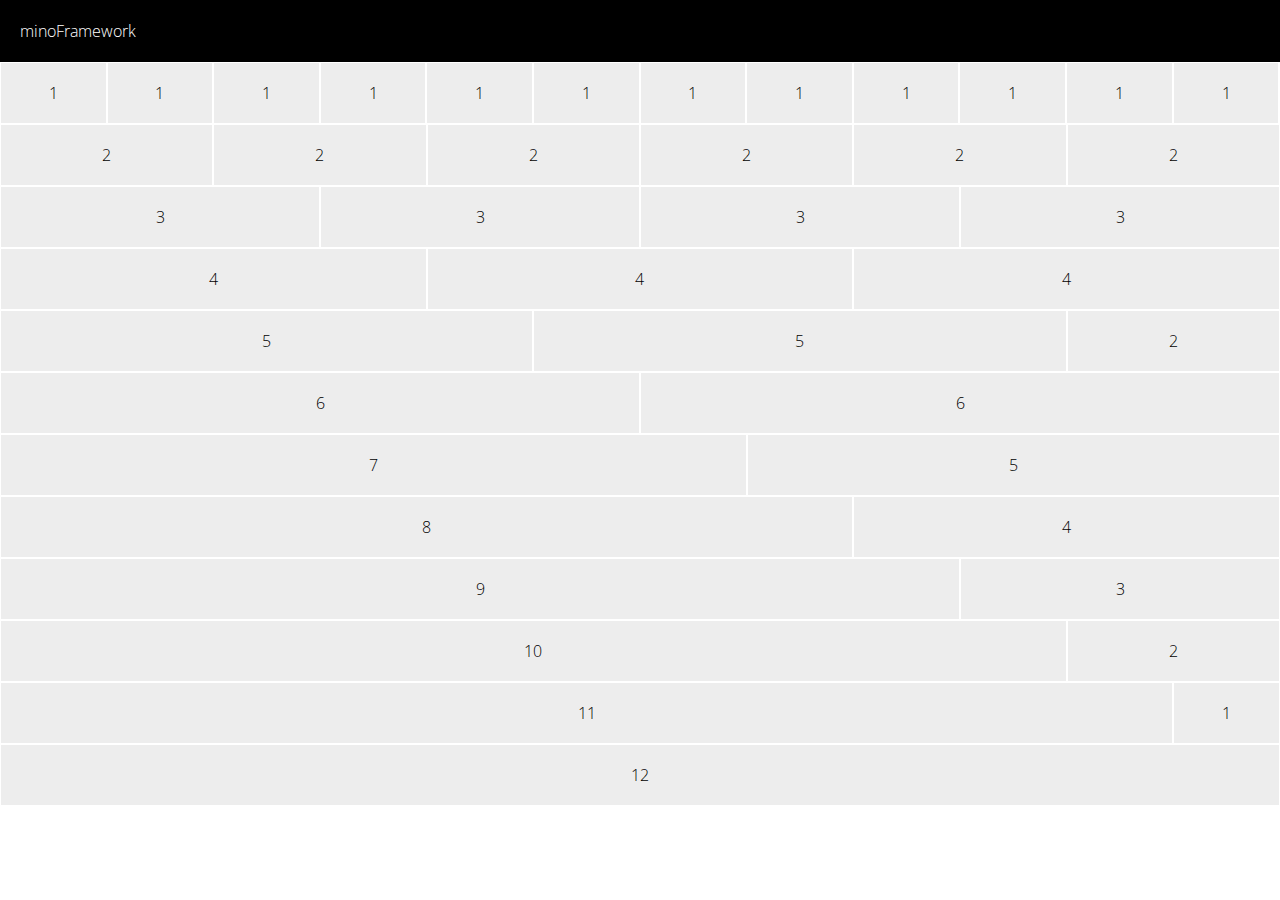
==== grid-test.html @ 9b87c439 "improovement and refactoring on the grid" ====
<!doctype html>
<html lang="en">
<head>
    <meta charset="UTF-8">
    <meta name="viewport" content="width=device-width, initial-scale=1">
        <!--[if lt IE 9]>
        <script src="fallback/html5shiv.js"></script>
        <script src="http://css3-mediaqueries-js.googlecode.com/svn/trunk/css3-mediaqueries.js"></script>
        <![endif]-->
    <link href="http://netdna.bootstrapcdn.com/font-awesome/4.0.3/css/font-awesome.css" rel="stylesheet">
    <link rel="stylesheet" href="css/style.css">
    <title>Document</title>
</head>
<body class="minoFramework-init">
    <header>
        <div class="row">
            <div class="column">
                <h1>minoFramework</h1>
            </div>
        </div>
    </header>
    
    <div>
        <section class="row">
            <div class="debug column small-1   medium-1  large-1 align-center">1</div>
            <div class="debug column small-1   medium-1 large-1 align-center">1</div>
            <div class="debug column small-1   medium-1 large-1 align-center">1</div>
            <div class="debug column small-1   medium-1 large-1 align-center">1</div>
            <div class="debug column small-1   medium-1 large-1 align-center">1</div>
            <div class="debug column small-1   medium-1 large-1 align-center">1</div>
            <div class="debug column small-1   medium-1 large-1 align-center">1</div>
            <div class="debug column small-1   medium-1 large-1 align-center">1</div>
            <div class="debug column small-1   medium-1 large-1 align-center">1</div>
            <div class="debug column small-1   medium-1 large-1 align-center">1</div>
            <div class="debug column small-1   medium-1 large-1 align-center">1</div>
            <div class="debug column small-1   medium-1 large-1 align-center">1</div>
            <div class="debug column small-2   medium-2 large-2 align-center">2</div>
            <div class="debug column small-2   medium-2 large-2 align-center">2</div>
            <div class="debug column small-2   medium-2 large-2 align-center">2</div>
            <div class="debug column small-2   medium-2 large-2 align-center">2</div>
            <div class="debug column small-2   medium-2 large-2 align-center">2</div>
            <div class="debug column small-2   medium-2 large-2 align-center">2</div>
            <div class="debug column small-3   medium-3 large-3 align-center">3</div>
            <div class="debug column small-3   medium-3 large-3 align-center">3</div>
            <div class="debug column small-3   medium-3 large-3 align-center">3</div>
            <div class="debug column small-3   medium-3 large-3 align-center">3</div>
            <div class="debug column small-4   medium-4 large-4 align-center">4</div>
            <div class="debug column small-4   medium-4 large-4 align-center">4</div>
            <div class="debug column small-4   medium-4 large-4 align-center">4</div>
            <div class="debug column small-5   medium-5 large-5 align-center">5</div>
            <div class="debug column small-5   medium-5 large-5 align-center">5</div>
            <div class="debug column small-2   medium-2 large-2 align-center">2</div>
            <div class="debug column small-6   medium-6 large-6 align-center">6</div>
            <div class="debug column small-6   medium-6 large-6 align-center">6</div>
            <div class="debug column small-7   medium-7 large-7 align-center">7</div>
            <div class="debug column small-5   medium-5 large-5 align-center">5</div>
            <div class="debug column small-8   medium-8 large-8 align-center">8</div>
            <div class="debug column small-4   medium-4 large-4 align-center">4</div>
            <div class="debug column small-9   medium-9 large-9 align-center">9</div>
            <div class="debug column small-3   medium-3 large-3 align-center">3</div>
            <div class="debug column small-10  medium-10 large-10 align-center">10</div>
            <div class="debug column small-2   medium-2 large-2 align-center">2</div>
            <div class="debug column small-11  medium-11 large-11 align-center">11</div>
            <div class="debug column small-1   medium-1 large-1 align-center">1</div> 
            <div class="debug column small-12  medium-12 large-12 align-center">12</div>
        </section>

    <script type="text/javascript" src="http://code.jquery.com/jquery-1.10.2.min.js"></script>
    <script type="text/javascript" src="js/minoFramework0.0.1.js"></script>
</body>
</html>
---- css/style.css ----
@import url(http://reset5.googlecode.com/hg/reset.min.css);@import url(http://fonts.googleapis.com/css?family=Open+Sans:400,300,700);*{font-family:"Open Sans","helvetica",sans-serif;font-weight:300;font-size:16px;word-wrap:break-word}*,*:after,*:before{margin:0;padding:0;-webkit-box-sizing:border-box;-moz-box-sizing:border-box;box-sizing:border-box;*behavior:url(../fallback/boxsizing.htc)}.debug{background:#ededed;box-shadow:inset 0 0 0 1px #fff}.grid-base-style{float:left;padding:20px;position:relative}[class*='large-'],[class*='medium-'],[class*='small-']{float:left;padding:20px;position:relative}.row{max-width:80em;margin:0 auto}.row:after{content:"";display:table;clear:both}.column{width:100%;padding:20px}.width-1{width:8.33%}.width-2{width:16.66667%}.width-3{width:25%}.width-4{width:33.33333%}.width-5{width:41.66667%}.width-6{width:50%}.width-7{width:58.33333%}.width-8{width:66.66667%}.width-9{width:75%}.width-10{width:83.33333%}.width-11{width:91.66667%}.width-12{width:100%}@media all and (min-width:48em){.large-1{width:8.33%}.large-2{width:16.66667%}.large-3{width:25%}.large-4{width:33.33333%}.large-5{width:41.66667%}.large-6{width:50%}.large-7{width:58.33333%}.large-8{width:66.66667%}.large-9{width:75%}.large-10{width:83.33333%}.large-11{width:91.66667%}.large-12{width:100%}}@media all and (max-width:48em) and (min-width:40em){.medium-1{width:8.33%}.medium-2{width:16.66667%}.medium-3{width:25%}.medium-4{width:33.33333%}.medium-5{width:41.66667%}.medium-6{width:50%}.medium-7{width:58.33333%}.medium-8{width:66.66667%}.medium-9{width:75%}.medium-10{width:83.33333%}.medium-11{width:91.66667%}.medium-12{width:100%}}@media all and (max-width:40em){.small-1{width:8.33%}.small-2{width:16.66667%}.small-3{width:25%}.small-4{width:33.33333%}.small-5{width:41.66667%}.small-6{width:50%}.small-7{width:58.33333%}.small-8{width:66.66667%}.small-9{width:75%}.small-10{width:83.33333%}.small-11{width:91.66667%}.small-12{width:100%}}.column *,.large-1 *,.large-2 *,.large-3 *,.large-4 *,.large-5 *,.large-6 *,.large-7 *,.large-8 *,.large-9 *,.large-10 *,.large-11 *,.large-12 *,.medium-1 *,.medium-2 *,.medium-3 *,.medium-4 *,.medium-5 *,.medium-6 *,.medium-7 *,.medium-8 *,.medium-9 *,.medium-10 *,.medium-11 *,.medium-12 *,.small-1 *,.small-2 *,.small-3 *,.small-4 *,.small-5 *,.small-6 *,.small-7 *,.small-8 *,.small-9 *,.small-10 *,.small-11 *,.small-12 *{padding:0}.float-left{float:left}.float-right{float:right}.clear{clear:both}.align-center{text-align:center}.align-left{text-align:left}.align-right{text-align:right}.small-align-center{text-align:center}.medium-align-center{text-align:center}.large-align-center{text-align:center}.small-align-left{text-align:left}.medium-align-left{text-align:left}.large-align-left{text-align:left}.small-align-right{text-align:right}.medium-align-right{text-align:right}.large-align-right{text-align:right}.additional-padding{padding:20px}header{background:#000;color:#fff;overflow:hidden}
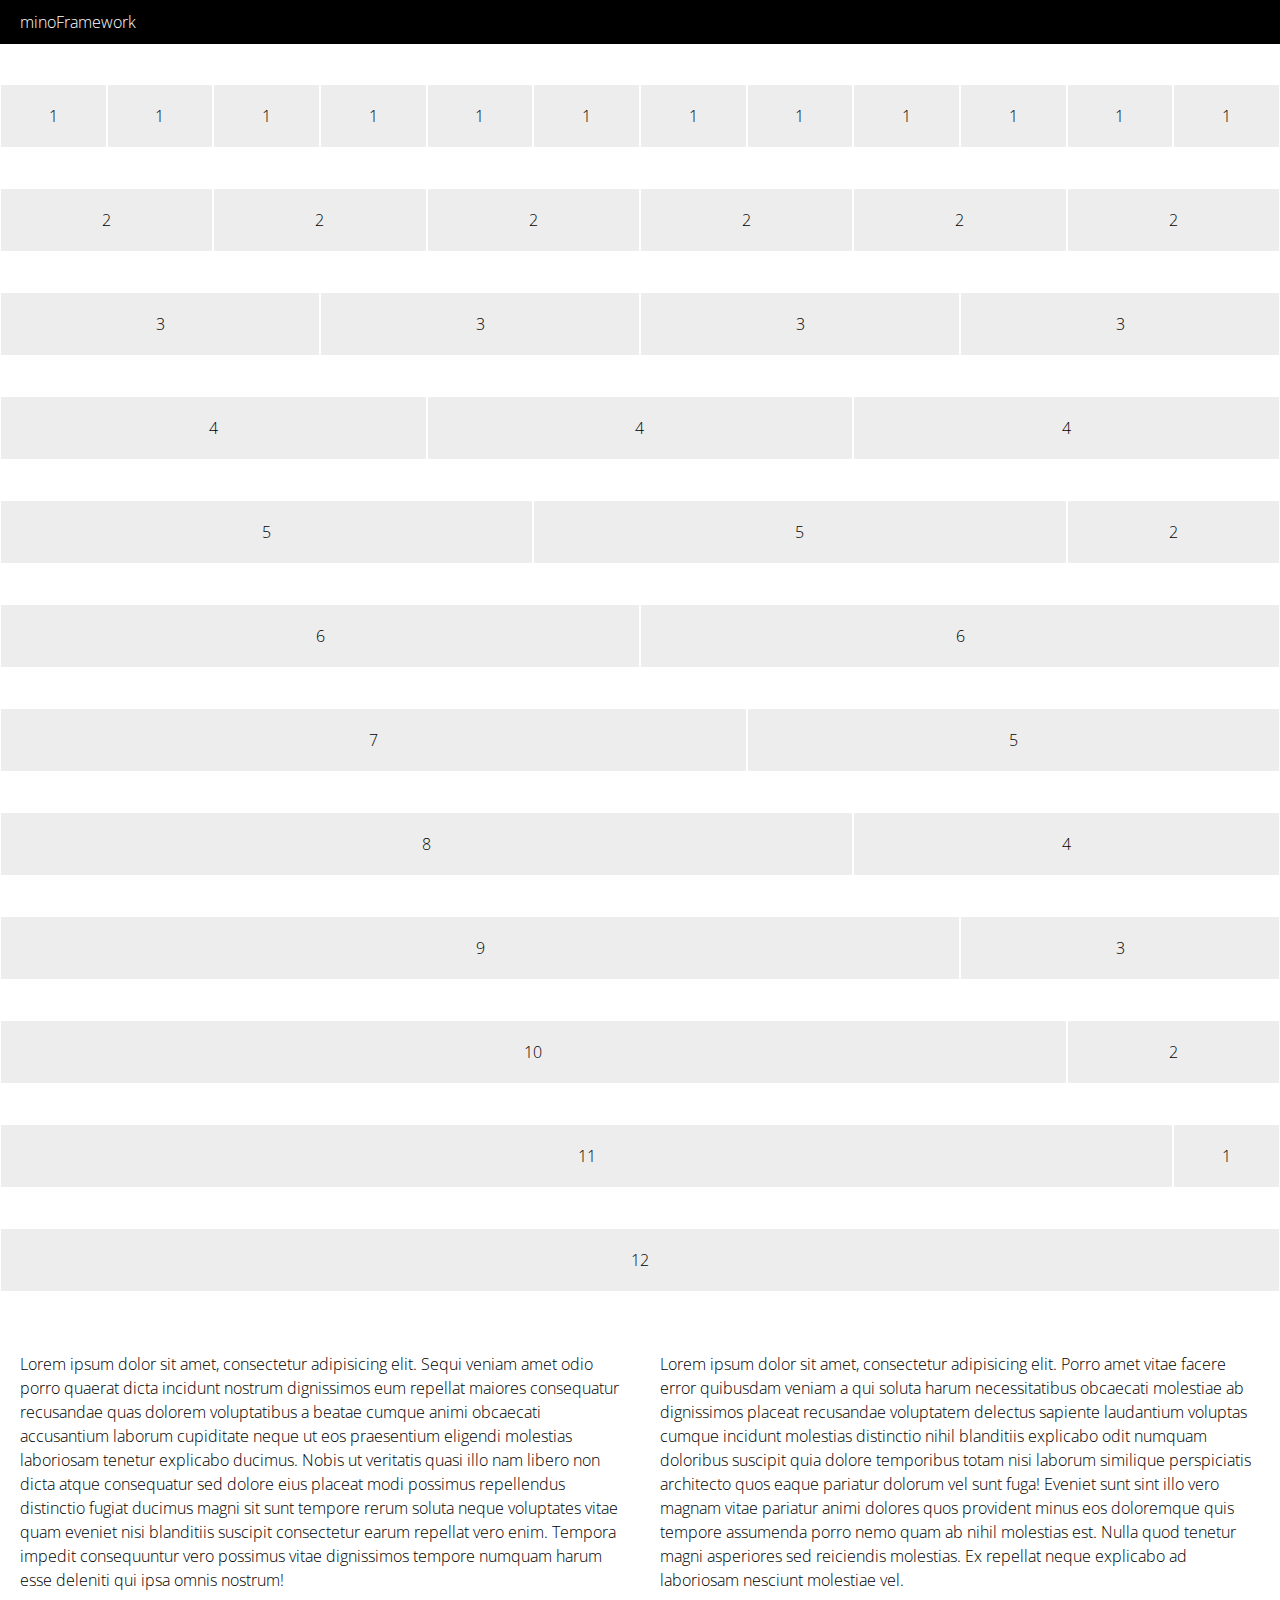
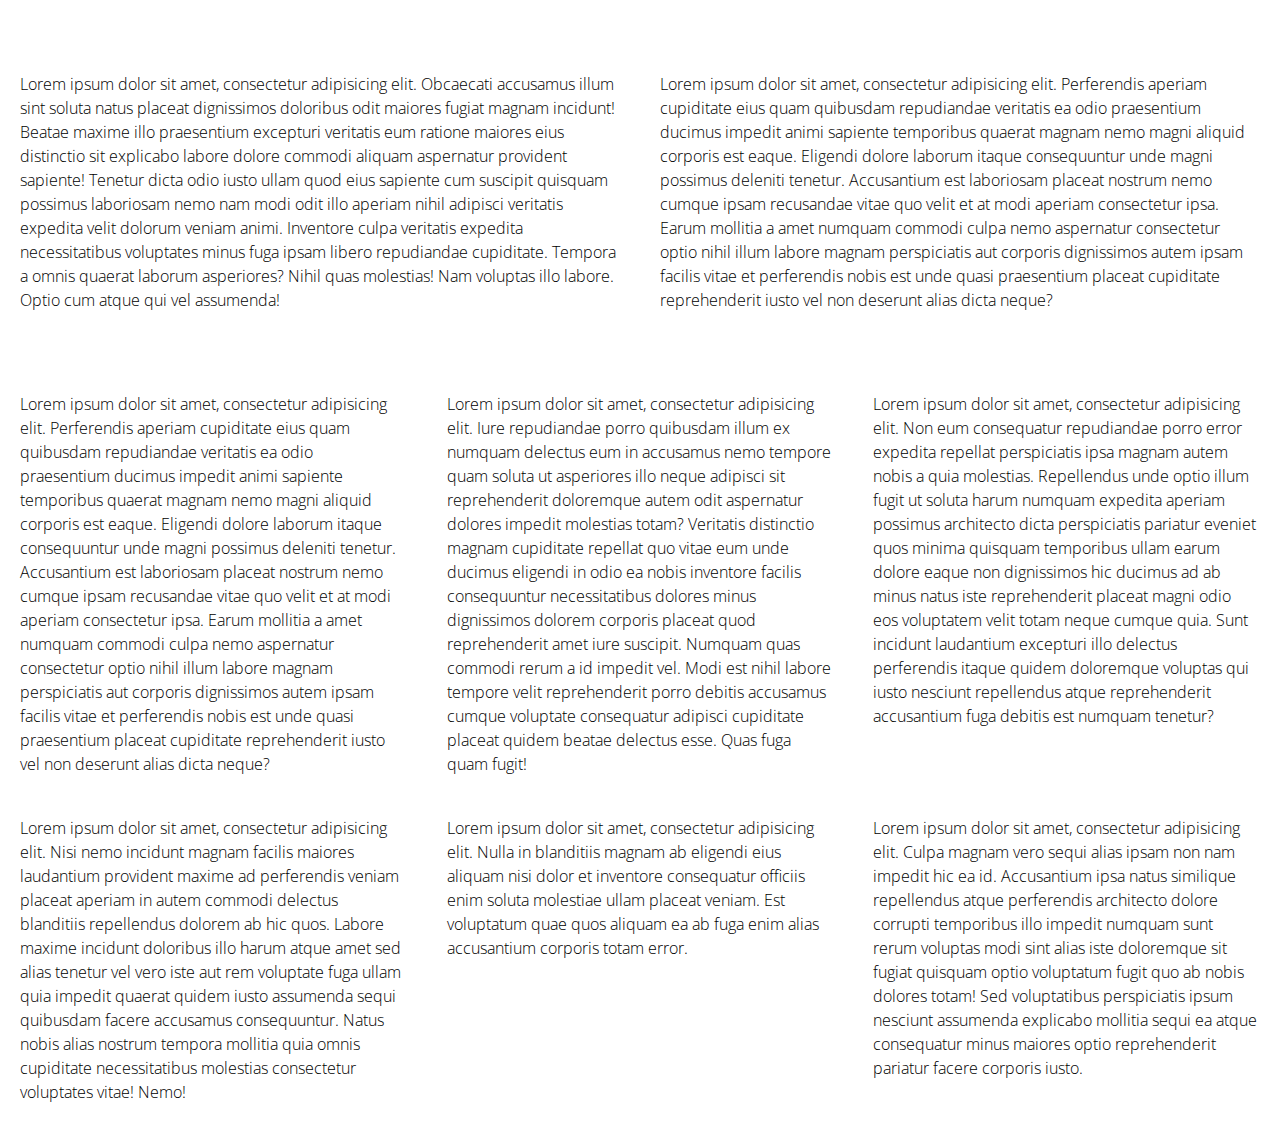
==== commit e27f581f: "i hope, fixed version of grid" ====
--- a/grid-test.html
+++ b/grid-test.html
@@ -13,8 +13,8 @@
 </head>
 <body class="minoFramework-init">
     <header>
-        <div class="row">
-            <div class="column">
+        <div class="header">
+            <div class="header-content">
                 <h1>minoFramework</h1>
             </div>
         </div>
@@ -22,7 +22,6 @@
     
     <div>
         <section class="row">
-            <div class="debug column small-1   medium-1  large-1 align-center">1</div>
             <div class="debug column small-1   medium-1 large-1 align-center">1</div>
             <div class="debug column small-1   medium-1 large-1 align-center">1</div>
             <div class="debug column small-1   medium-1 large-1 align-center">1</div>
@@ -34,37 +33,79 @@
             <div class="debug column small-1   medium-1 large-1 align-center">1</div>
             <div class="debug column small-1   medium-1 large-1 align-center">1</div>
             <div class="debug column small-1   medium-1 large-1 align-center">1</div>
+            <div class="debug column small-1   medium-1 large-1 align-center">1</div>
+        </section>
+        <section class="row">
             <div class="debug column small-2   medium-2 large-2 align-center">2</div>
             <div class="debug column small-2   medium-2 large-2 align-center">2</div>
             <div class="debug column small-2   medium-2 large-2 align-center">2</div>
             <div class="debug column small-2   medium-2 large-2 align-center">2</div>
             <div class="debug column small-2   medium-2 large-2 align-center">2</div>
             <div class="debug column small-2   medium-2 large-2 align-center">2</div>
+        </section>
+        <section class="row">
             <div class="debug column small-3   medium-3 large-3 align-center">3</div>
             <div class="debug column small-3   medium-3 large-3 align-center">3</div>
             <div class="debug column small-3   medium-3 large-3 align-center">3</div>
             <div class="debug column small-3   medium-3 large-3 align-center">3</div>
+        </section>
+        <section class="row">
             <div class="debug column small-4   medium-4 large-4 align-center">4</div>
             <div class="debug column small-4   medium-4 large-4 align-center">4</div>
             <div class="debug column small-4   medium-4 large-4 align-center">4</div>
+        </section>
+        <section class="row">
             <div class="debug column small-5   medium-5 large-5 align-center">5</div>
             <div class="debug column small-5   medium-5 large-5 align-center">5</div>
             <div class="debug column small-2   medium-2 large-2 align-center">2</div>
+        </section>
+        <section class="row">
             <div class="debug column small-6   medium-6 large-6 align-center">6</div>
             <div class="debug column small-6   medium-6 large-6 align-center">6</div>
+        </section>
+        <section class="row">
             <div class="debug column small-7   medium-7 large-7 align-center">7</div>
             <div class="debug column small-5   medium-5 large-5 align-center">5</div>
+        </section>
+        <section class="row">
             <div class="debug column small-8   medium-8 large-8 align-center">8</div>
             <div class="debug column small-4   medium-4 large-4 align-center">4</div>
+        </section>
+        <section class="row">
             <div class="debug column small-9   medium-9 large-9 align-center">9</div>
             <div class="debug column small-3   medium-3 large-3 align-center">3</div>
+        </section>
+        <section class="row">
             <div class="debug column small-10  medium-10 large-10 align-center">10</div>
             <div class="debug column small-2   medium-2 large-2 align-center">2</div>
+        </section>
+        <section class="row">
             <div class="debug column small-11  medium-11 large-11 align-center">11</div>
-            <div class="debug column small-1   medium-1 large-1 align-center">1</div> 
+            <div class="debug column small-1   medium-1 large-1 align-center">1</div>
+        </section>
+        <section class="row">            
             <div class="debug column small-12  medium-12 large-12 align-center">12</div>
         </section>
 
+        <!--test with text content-->
+        
+        <section class="row">
+            <div class="large-6 column">Lorem ipsum dolor sit amet, consectetur adipisicing elit. Sequi veniam amet odio porro quaerat dicta incidunt nostrum dignissimos eum repellat maiores consequatur recusandae quas dolorem voluptatibus a beatae cumque animi obcaecati accusantium laborum cupiditate neque ut eos praesentium eligendi molestias laboriosam tenetur explicabo ducimus. Nobis ut veritatis quasi illo nam libero non dicta atque consequatur sed dolore eius placeat modi possimus repellendus distinctio fugiat ducimus magni sit sunt tempore rerum soluta neque voluptates vitae quam eveniet nisi blanditiis suscipit consectetur earum repellat vero enim. Tempora impedit consequuntur vero possimus vitae dignissimos tempore numquam harum esse deleniti qui ipsa omnis nostrum!</div>
+            <div class="large-6 column">Lorem ipsum dolor sit amet, consectetur adipisicing elit. Porro amet vitae facere error quibusdam veniam a qui soluta harum necessitatibus obcaecati molestiae ab dignissimos placeat recusandae voluptatem delectus sapiente laudantium voluptas cumque incidunt molestias distinctio nihil blanditiis explicabo odit numquam doloribus suscipit quia dolore temporibus totam nisi laborum similique perspiciatis architecto quos eaque pariatur dolorum vel sunt fuga! Eveniet sunt sint illo vero magnam vitae pariatur animi dolores quos provident minus eos doloremque quis tempore assumenda porro nemo quam ab nihil molestias est. Nulla quod tenetur magni asperiores sed reiciendis molestias. Ex repellat neque explicabo ad laboriosam nesciunt molestiae vel.</div>
+        </section>
+        <section class="row">
+            <div class="large-6 column">Lorem ipsum dolor sit amet, consectetur adipisicing elit. Obcaecati accusamus illum sint soluta natus placeat dignissimos doloribus odit maiores fugiat magnam incidunt! Beatae maxime illo praesentium excepturi veritatis eum ratione maiores eius distinctio sit explicabo labore dolore commodi aliquam aspernatur provident sapiente! Tenetur dicta odio iusto ullam quod eius sapiente cum suscipit quisquam possimus laboriosam nemo nam modi odit illo aperiam nihil adipisci veritatis expedita velit dolorum veniam animi. Inventore culpa veritatis expedita necessitatibus voluptates minus fuga ipsam libero repudiandae cupiditate. Tempora a omnis quaerat laborum asperiores? Nihil quas molestias! Nam voluptas illo labore. Optio cum atque qui vel assumenda!</div>
+            <div class="large-6 column">Lorem ipsum dolor sit amet, consectetur adipisicing elit. Perferendis aperiam cupiditate eius quam quibusdam repudiandae veritatis ea odio praesentium ducimus impedit animi sapiente temporibus quaerat magnam nemo magni aliquid corporis est eaque. Eligendi dolore laborum itaque consequuntur unde magni possimus deleniti tenetur. Accusantium est laboriosam placeat nostrum nemo cumque ipsam recusandae vitae quo velit et at modi aperiam consectetur ipsa. Earum mollitia a amet numquam commodi culpa nemo aspernatur consectetur optio nihil illum labore magnam perspiciatis aut corporis dignissimos autem ipsam facilis vitae et perferendis nobis est unde quasi praesentium placeat cupiditate reprehenderit iusto vel non deserunt alias dicta neque?</div>
+        </section>
+        <section class="row">   
+            <div class="large-4 column">Lorem ipsum dolor sit amet, consectetur adipisicing elit. Perferendis aperiam cupiditate eius quam quibusdam repudiandae veritatis ea odio praesentium ducimus impedit animi sapiente temporibus quaerat magnam nemo magni aliquid corporis est eaque. Eligendi dolore laborum itaque consequuntur unde magni possimus deleniti tenetur. Accusantium est laboriosam placeat nostrum nemo cumque ipsam recusandae vitae quo velit et at modi aperiam consectetur ipsa. Earum mollitia a amet numquam commodi culpa nemo aspernatur consectetur optio nihil illum labore magnam perspiciatis aut corporis dignissimos autem ipsam facilis vitae et perferendis nobis est unde quasi praesentium placeat cupiditate reprehenderit iusto vel non deserunt alias dicta neque?</div>
+            <div class="large-4 column">Lorem ipsum dolor sit amet, consectetur adipisicing elit. Iure repudiandae porro quibusdam illum ex numquam delectus eum in accusamus nemo tempore quam soluta ut asperiores illo neque adipisci sit reprehenderit doloremque autem odit aspernatur dolores impedit molestias totam? Veritatis distinctio magnam cupiditate repellat quo vitae eum unde ducimus eligendi in odio ea nobis inventore facilis consequuntur necessitatibus dolores minus dignissimos dolorem corporis placeat quod reprehenderit amet iure suscipit. Numquam quas commodi rerum a id impedit vel. Modi est nihil labore tempore velit reprehenderit porro debitis accusamus cumque voluptate consequatur adipisci cupiditate placeat quidem beatae delectus esse. Quas fuga quam fugit!</div>
+            <div class="large-4 column">Lorem ipsum dolor sit amet, consectetur adipisicing elit. Non eum consequatur repudiandae porro error expedita repellat perspiciatis ipsa magnam autem nobis a quia molestias. Repellendus unde optio illum fugit ut soluta harum numquam expedita aperiam possimus architecto dicta perspiciatis pariatur eveniet quos minima quisquam temporibus ullam earum dolore eaque non dignissimos hic ducimus ad ab minus natus iste reprehenderit placeat magni odio eos voluptatem velit totam neque cumque quia. Sunt incidunt laudantium excepturi illo delectus perferendis itaque quidem doloremque voluptas qui iusto nesciunt repellendus atque reprehenderit accusantium fuga debitis est numquam tenetur?</div>
+            <div class="large-4 column">Lorem ipsum dolor sit amet, consectetur adipisicing elit. Nisi nemo incidunt magnam facilis maiores laudantium provident maxime ad perferendis veniam placeat aperiam in autem commodi delectus blanditiis repellendus dolorem ab hic quos. Labore maxime incidunt doloribus illo harum atque amet sed alias tenetur vel vero iste aut rem voluptate fuga ullam quia impedit quaerat quidem iusto assumenda sequi quibusdam facere accusamus consequuntur. Natus nobis alias nostrum tempora mollitia quia omnis cupiditate necessitatibus molestias consectetur voluptates vitae! Nemo!</div>
+            <div class="large-4 column">Lorem ipsum dolor sit amet, consectetur adipisicing elit. Nulla in blanditiis magnam ab eligendi eius aliquam nisi dolor et inventore consequatur officiis enim soluta molestiae ullam placeat veniam. Est voluptatum quae quos aliquam ea ab fuga enim alias accusantium corporis totam error.</div>
+            <div class="large-4 column">Lorem ipsum dolor sit amet, consectetur adipisicing elit. Culpa magnam vero sequi alias ipsam non nam impedit hic ea id. Accusantium ipsa natus similique repellendus atque perferendis architecto dolore corrupti temporibus illo impedit numquam sunt rerum voluptas modi sint alias iste doloremque sit fugiat quisquam optio voluptatum fugit quo ab nobis dolores totam! Sed voluptatibus perspiciatis ipsum nesciunt assumenda explicabo mollitia sequi ea atque consequatur minus maiores optio reprehenderit pariatur facere corporis iusto.</div>
+        </section>
+        
     <script type="text/javascript" src="http://code.jquery.com/jquery-1.10.2.min.js"></script>
     <script type="text/javascript" src="js/minoFramework0.0.1.js"></script>
 </body>
--- a/css/style.css
+++ b/css/style.css
@@ -1 +1 @@
-@import url(http://reset5.googlecode.com/hg/reset.min.css);@import url(http://fonts.googleapis.com/css?family=Open+Sans:400,300,700);*{font-family:"Open Sans","helvetica",sans-serif;font-weight:300;font-size:16px;word-wrap:break-word}*,*:after,*:before{margin:0;padding:0;-webkit-box-sizing:border-box;-moz-box-sizing:border-box;box-sizing:border-box;*behavior:url(../fallback/boxsizing.htc)}.debug{background:#ededed;box-shadow:inset 0 0 0 1px #fff}.grid-base-style{float:left;padding:20px;position:relative}[class*='large-'],[class*='medium-'],[class*='small-']{float:left;padding:20px;position:relative}.row{max-width:80em;margin:0 auto}.row:after{content:"";display:table;clear:both}.column{width:100%;padding:20px}.width-1{width:8.33%}.width-2{width:16.66667%}.width-3{width:25%}.width-4{width:33.33333%}.width-5{width:41.66667%}.width-6{width:50%}.width-7{width:58.33333%}.width-8{width:66.66667%}.width-9{width:75%}.width-10{width:83.33333%}.width-11{width:91.66667%}.width-12{width:100%}@media all and (min-width:48em){.large-1{width:8.33%}.large-2{width:16.66667%}.large-3{width:25%}.large-4{width:33.33333%}.large-5{width:41.66667%}.large-6{width:50%}.large-7{width:58.33333%}.large-8{width:66.66667%}.large-9{width:75%}.large-10{width:83.33333%}.large-11{width:91.66667%}.large-12{width:100%}}@media all and (max-width:48em) and (min-width:40em){.medium-1{width:8.33%}.medium-2{width:16.66667%}.medium-3{width:25%}.medium-4{width:33.33333%}.medium-5{width:41.66667%}.medium-6{width:50%}.medium-7{width:58.33333%}.medium-8{width:66.66667%}.medium-9{width:75%}.medium-10{width:83.33333%}.medium-11{width:91.66667%}.medium-12{width:100%}}@media all and (max-width:40em){.small-1{width:8.33%}.small-2{width:16.66667%}.small-3{width:25%}.small-4{width:33.33333%}.small-5{width:41.66667%}.small-6{width:50%}.small-7{width:58.33333%}.small-8{width:66.66667%}.small-9{width:75%}.small-10{width:83.33333%}.small-11{width:91.66667%}.small-12{width:100%}}.column *,.large-1 *,.large-2 *,.large-3 *,.large-4 *,.large-5 *,.large-6 *,.large-7 *,.large-8 *,.large-9 *,.large-10 *,.large-11 *,.large-12 *,.medium-1 *,.medium-2 *,.medium-3 *,.medium-4 *,.medium-5 *,.medium-6 *,.medium-7 *,.medium-8 *,.medium-9 *,.medium-10 *,.medium-11 *,.medium-12 *,.small-1 *,.small-2 *,.small-3 *,.small-4 *,.small-5 *,.small-6 *,.small-7 *,.small-8 *,.small-9 *,.small-10 *,.small-11 *,.small-12 *{padding:0}.float-left{float:left}.float-right{float:right}.clear{clear:both}.align-center{text-align:center}.align-left{text-align:left}.align-right{text-align:right}.small-align-center{text-align:center}.medium-align-center{text-align:center}.large-align-center{text-align:center}.small-align-left{text-align:left}.medium-align-left{text-align:left}.large-align-left{text-align:left}.small-align-right{text-align:right}.medium-align-right{text-align:right}.large-align-right{text-align:right}.additional-padding{padding:20px}header{background:#000;color:#fff;overflow:hidden}+@import url(http://reset5.googlecode.com/hg/reset.min.css);@import url(http://fonts.googleapis.com/css?family=Open+Sans:400,300,700);*{font-family:"Open Sans","helvetica",sans-serif;font-weight:300;font-size:16px;line-height:1.5em}*,*:after,*:before{margin:0;padding:0;-webkit-box-sizing:border-box;-moz-box-sizing:border-box;box-sizing:border-box;*behavior:url(../fallback/boxsizing.htc)}.debug{background:#ededed;box-shadow:inset 0 0 0 1px #fff}.row{max-width:80em;margin:0 auto;padding:20px 0;text-align:left;word-spacing:-0.3em}.row:after{content:"";display:table;clear:both}.grid-base-style{width:100%;display:inline-block;padding:20px;position:relative;word-spacing:normal;vertical-align:top;min-width:0}[class*='large-'],[class*='medium-'],[class*='small-']{width:100%;display:inline-block;padding:20px;position:relative;word-spacing:normal;vertical-align:top;min-width:0}.column{width:100%;display:inline-block;padding:20px;position:relative;word-spacing:normal;vertical-align:top;min-width:0}.column:after{content:"";display:table;clear:both}.width-1{width:8.333%}.width-2{width:16.66667%}.width-3{width:25%}.width-4{width:33.33334%}.width-5{width:41.66667%}.width-6{width:50%}.width-7{width:58.33333%}.width-8{width:66.66667%}.width-9{width:75%}.width-10{width:83.33333%}.width-11{width:91.66667%}.width-12{width:100%}@media all and (min-width:48em){.large-1{width:8.333%}.large-2{width:16.66667%}.large-3{width:25%}.large-4{width:33.33334%}.large-5{width:41.66667%}.large-6{width:50%}.large-7{width:58.33333%}.large-8{width:66.66667%}.large-9{width:75%}.large-10{width:83.33333%}.large-11{width:91.66667%}.large-12{width:100%}}@media all and (max-width:48em) and (min-width:43em){.medium-1{width:8.333%}.medium-2{width:16.66667%}.medium-3{width:25%}.medium-4{width:33.33334%}.medium-5{width:41.66667%}.medium-6{width:50%}.medium-7{width:58.33333%}.medium-8{width:66.66667%}.medium-9{width:75%}.medium-10{width:83.33333%}.medium-11{width:91.66667%}.medium-12{width:100%}}@media all and (max-width:43em){.small-1{width:8.333%;padding:20px 4%}.small-2{width:16.66667%}.small-3{width:25%}.small-4{width:33.33334%}.small-5{width:41.66667%}.small-6{width:50%}.small-7{width:58.33333%}.small-8{width:66.66667%}.small-9{width:75%}.small-10{width:83.33333%}.small-11{width:91.66667%}.small-12{width:100%}}.column *,.large-1 *,.large-2 *,.large-3 *,.large-4 *,.large-5 *,.large-6 *,.large-7 *,.large-8 *,.large-9 *,.large-10 *,.large-11 *,.large-12 *,.medium-1 *,.medium-2 *,.medium-3 *,.medium-4 *,.medium-5 *,.medium-6 *,.medium-7 *,.medium-8 *,.medium-9 *,.medium-10 *,.medium-11 *,.medium-12 *,.small-1 *,.small-2 *,.small-3 *,.small-4 *,.small-5 *,.small-6 *,.small-7 *,.small-8 *,.small-9 *,.small-10 *,.small-11 *,.small-12 *{padding:0}.float-left{float:left}.float-right{float:right}.clear{clear:both}.align-center{text-align:center}.align-left{text-align:left}.align-right{text-align:right}.small-align-center{text-align:center}.medium-align-center{text-align:center}.large-align-center{text-align:center}.small-align-left{text-align:left}.medium-align-left{text-align:left}.large-align-left{text-align:left}.small-align-right{text-align:right}.medium-align-right{text-align:right}.large-align-right{text-align:right}.additional-padding{padding:20px}.header{background:#000;color:#fff;overflow:hidden;margin-bottom:20px}.header-content{max-width:80em;margin:0 auto;padding:10px 20px}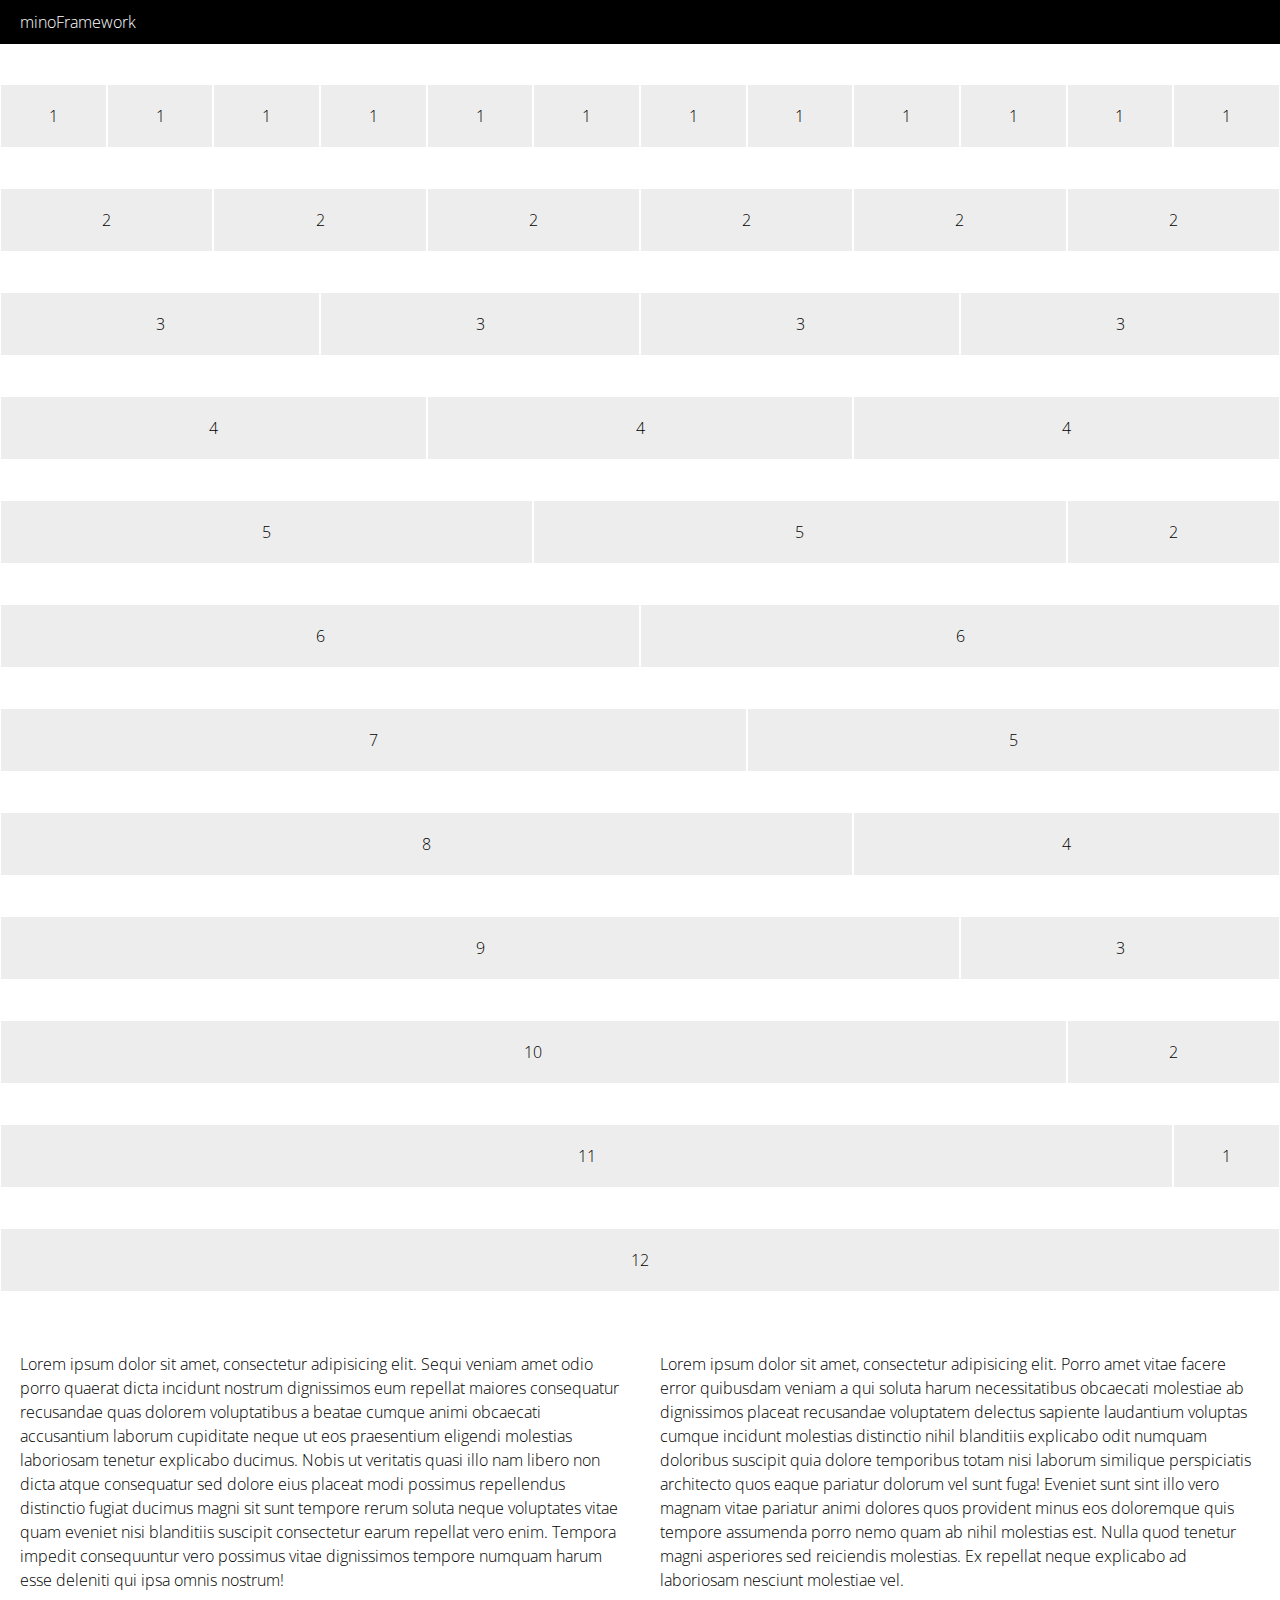
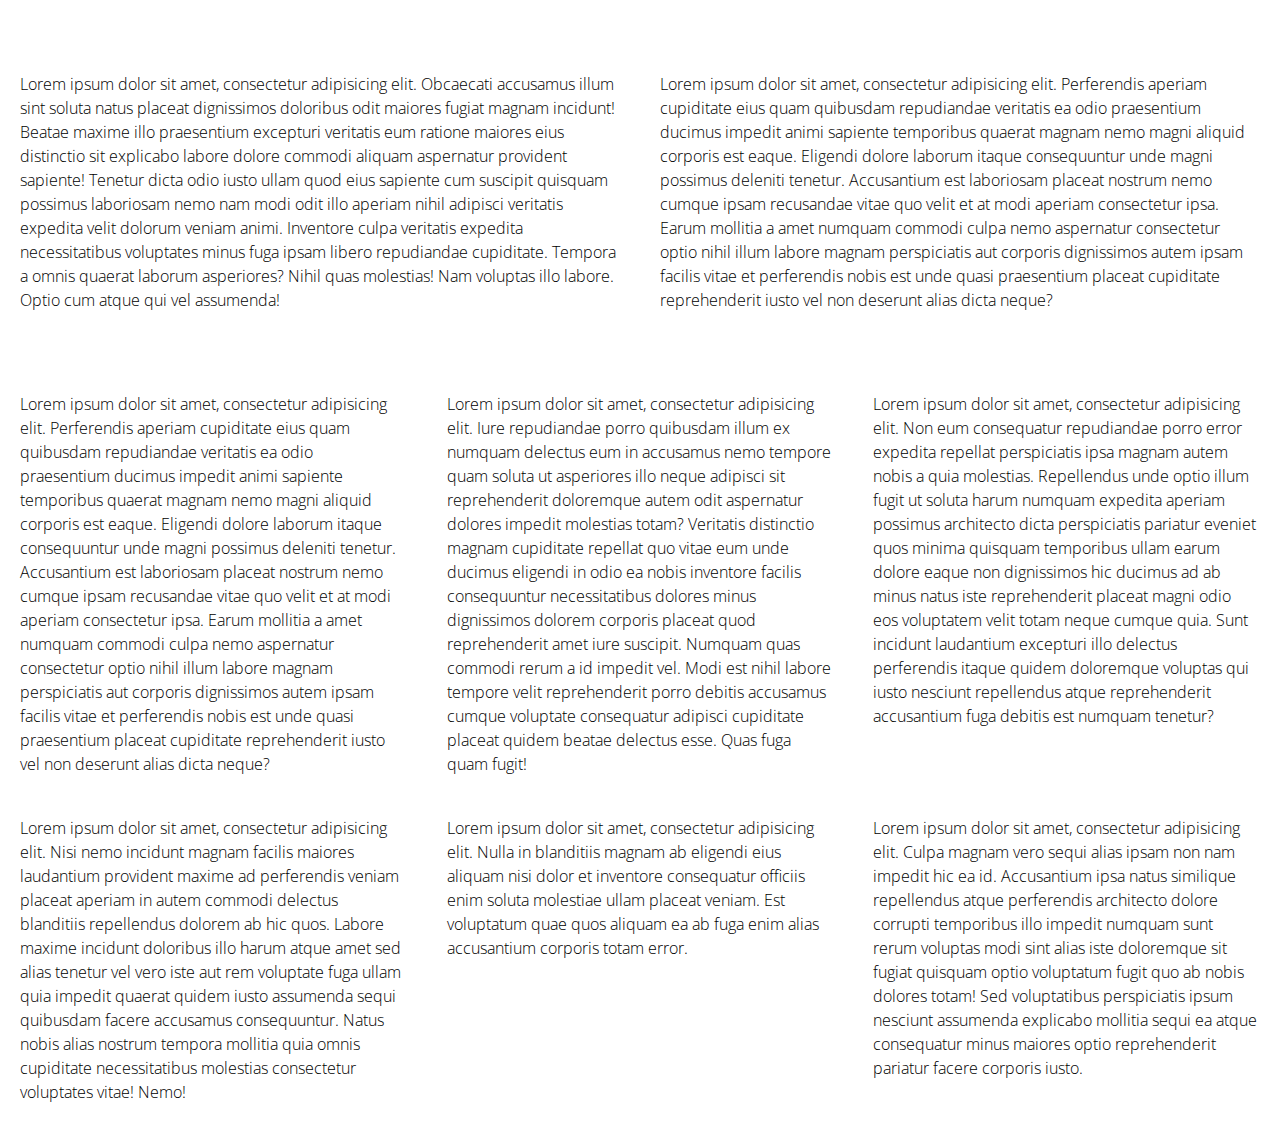
==== commit ee2452cb: "--" ====
--- a/grid-test.html
+++ b/grid-test.html
@@ -3,6 +3,7 @@
 <head>
     <meta charset="UTF-8">
     <meta name="viewport" content="width=device-width, initial-scale=1">
+    <meta name="viewport" content="width=[widest centered div];"/>
         <!--[if lt IE 9]>
         <script src="fallback/html5shiv.js"></script>
         <script src="http://css3-mediaqueries-js.googlecode.com/svn/trunk/css3-mediaqueries.js"></script>
--- a/css/style.css
+++ b/css/style.css
@@ -1 +1 @@
-@import url(http://reset5.googlecode.com/hg/reset.min.css);@import url(http://fonts.googleapis.com/css?family=Open+Sans:400,300,700);*{font-family:"Open Sans","helvetica",sans-serif;font-weight:300;font-size:16px;line-height:1.5em}*,*:after,*:before{margin:0;padding:0;-webkit-box-sizing:border-box;-moz-box-sizing:border-box;box-sizing:border-box;*behavior:url(../fallback/boxsizing.htc)}.debug{background:#ededed;box-shadow:inset 0 0 0 1px #fff}.row{max-width:80em;margin:0 auto;padding:20px 0;text-align:left;word-spacing:-0.3em}.row:after{content:"";display:table;clear:both}.grid-base-style{width:100%;display:inline-block;padding:20px;position:relative;word-spacing:normal;vertical-align:top;min-width:0}[class*='large-'],[class*='medium-'],[class*='small-']{width:100%;display:inline-block;padding:20px;position:relative;word-spacing:normal;vertical-align:top;min-width:0}.column{width:100%;display:inline-block;padding:20px;position:relative;word-spacing:normal;vertical-align:top;min-width:0}.column:after{content:"";display:table;clear:both}.width-1{width:8.333%}.width-2{width:16.66667%}.width-3{width:25%}.width-4{width:33.33334%}.width-5{width:41.66667%}.width-6{width:50%}.width-7{width:58.33333%}.width-8{width:66.66667%}.width-9{width:75%}.width-10{width:83.33333%}.width-11{width:91.66667%}.width-12{width:100%}@media all and (min-width:48em){.large-1{width:8.333%}.large-2{width:16.66667%}.large-3{width:25%}.large-4{width:33.33334%}.large-5{width:41.66667%}.large-6{width:50%}.large-7{width:58.33333%}.large-8{width:66.66667%}.large-9{width:75%}.large-10{width:83.33333%}.large-11{width:91.66667%}.large-12{width:100%}}@media all and (max-width:48em) and (min-width:43em){.medium-1{width:8.333%}.medium-2{width:16.66667%}.medium-3{width:25%}.medium-4{width:33.33334%}.medium-5{width:41.66667%}.medium-6{width:50%}.medium-7{width:58.33333%}.medium-8{width:66.66667%}.medium-9{width:75%}.medium-10{width:83.33333%}.medium-11{width:91.66667%}.medium-12{width:100%}}@media all and (max-width:43em){.small-1{width:8.333%;padding:20px 4%}.small-2{width:16.66667%}.small-3{width:25%}.small-4{width:33.33334%}.small-5{width:41.66667%}.small-6{width:50%}.small-7{width:58.33333%}.small-8{width:66.66667%}.small-9{width:75%}.small-10{width:83.33333%}.small-11{width:91.66667%}.small-12{width:100%}}.column *,.large-1 *,.large-2 *,.large-3 *,.large-4 *,.large-5 *,.large-6 *,.large-7 *,.large-8 *,.large-9 *,.large-10 *,.large-11 *,.large-12 *,.medium-1 *,.medium-2 *,.medium-3 *,.medium-4 *,.medium-5 *,.medium-6 *,.medium-7 *,.medium-8 *,.medium-9 *,.medium-10 *,.medium-11 *,.medium-12 *,.small-1 *,.small-2 *,.small-3 *,.small-4 *,.small-5 *,.small-6 *,.small-7 *,.small-8 *,.small-9 *,.small-10 *,.small-11 *,.small-12 *{padding:0}.float-left{float:left}.float-right{float:right}.clear{clear:both}.align-center{text-align:center}.align-left{text-align:left}.align-right{text-align:right}.small-align-center{text-align:center}.medium-align-center{text-align:center}.large-align-center{text-align:center}.small-align-left{text-align:left}.medium-align-left{text-align:left}.large-align-left{text-align:left}.small-align-right{text-align:right}.medium-align-right{text-align:right}.large-align-right{text-align:right}.additional-padding{padding:20px}.header{background:#000;color:#fff;overflow:hidden;margin-bottom:20px}.header-content{max-width:80em;margin:0 auto;padding:10px 20px}+@import url(http://reset5.googlecode.com/hg/reset.min.css);@import url(http://fonts.googleapis.com/css?family=Open+Sans:400,300,700);*{font-family:"Open Sans","helvetica",sans-serif;font-weight:300;font-size:16px;line-height:1.5em}*,*:after,*:before{margin:0;padding:0;-webkit-box-sizing:border-box;-moz-box-sizing:border-box;box-sizing:border-box;*behavior:url(../fallback/boxsizing.htc)}.debug{background:#ededed;box-shadow:inset 0 0 0 1px #fff}.row{max-width:80em;margin:0 auto;padding:20px 0;text-align:center;word-spacing:-0.3em}.row:after{content:"";display:table;clear:both}.grid-base-style{width:100%;display:inline-block;padding:20px;position:relative;word-spacing:normal;vertical-align:top;min-width:0;text-align:left}[class*='large-'],[class*='medium-'],[class*='small-']{width:100%;display:inline-block;padding:20px;position:relative;word-spacing:normal;vertical-align:top;min-width:0;text-align:left}.column{width:100%;display:inline-block;padding:20px;position:relative;word-spacing:normal;vertical-align:top;min-width:0;text-align:left}.column:after{content:"";display:table;clear:both}.width-1{width:8.333%}.width-2{width:16.66667%}.width-3{width:25%}.width-4{width:33.33334%}.width-5{width:41.66667%}.width-6{width:50%}.width-7{width:58.33333%}.width-8{width:66.66667%}.width-9{width:75%}.width-10{width:83.33333%}.width-11{width:91.66667%}.width-12{width:100%}@media all and (min-width:48em){.large-1{width:8.333%}.large-2{width:16.66667%}.large-3{width:25%}.large-4{width:33.33334%}.large-5{width:41.66667%}.large-6{width:50%}.large-7{width:58.33333%}.large-8{width:66.66667%}.large-9{width:75%}.large-10{width:83.33333%}.large-11{width:91.66667%}.large-12{width:100%}}@media all and (max-width:48em) and (min-width:43em){.medium-1{width:8.333%}.medium-2{width:16.66667%}.medium-3{width:25%}.medium-4{width:33.33334%}.medium-5{width:41.66667%}.medium-6{width:50%}.medium-7{width:58.33333%}.medium-8{width:66.66667%}.medium-9{width:75%}.medium-10{width:83.33333%}.medium-11{width:91.66667%}.medium-12{width:100%}}@media all and (max-width:43em){.small-1{width:8.333%;padding:20px 4%}.small-2{width:16.66667%;padding:20px 4%}.small-3{width:25%}.small-4{width:33.33334%}.small-5{width:41.66667%}.small-6{width:50%}.small-7{width:58.33333%}.small-8{width:66.66667%}.small-9{width:75%}.small-10{width:83.33333%}.small-11{width:91.66667%}.small-12{width:100%}}.column *,.large-1 *,.large-2 *,.large-3 *,.large-4 *,.large-5 *,.large-6 *,.large-7 *,.large-8 *,.large-9 *,.large-10 *,.large-11 *,.large-12 *,.medium-1 *,.medium-2 *,.medium-3 *,.medium-4 *,.medium-5 *,.medium-6 *,.medium-7 *,.medium-8 *,.medium-9 *,.medium-10 *,.medium-11 *,.medium-12 *,.small-1 *,.small-2 *,.small-3 *,.small-4 *,.small-5 *,.small-6 *,.small-7 *,.small-8 *,.small-9 *,.small-10 *,.small-11 *,.small-12 *{padding:0}.float-left{float:left}.float-right{float:right}.clear{clear:both}.align-center{text-align:center}.align-left{text-align:left}.align-right{text-align:right}.small-align-center{text-align:center}.medium-align-center{text-align:center}.large-align-center{text-align:center}.small-align-left{text-align:left}.medium-align-left{text-align:left}.large-align-left{text-align:left}.small-align-right{text-align:right}.medium-align-right{text-align:right}.large-align-right{text-align:right}.additional-padding{padding:20px}.header{background:#000;color:#fff;overflow:hidden;margin-bottom:20px}.header-content{max-width:80em;margin:0 auto;padding:10px 20px}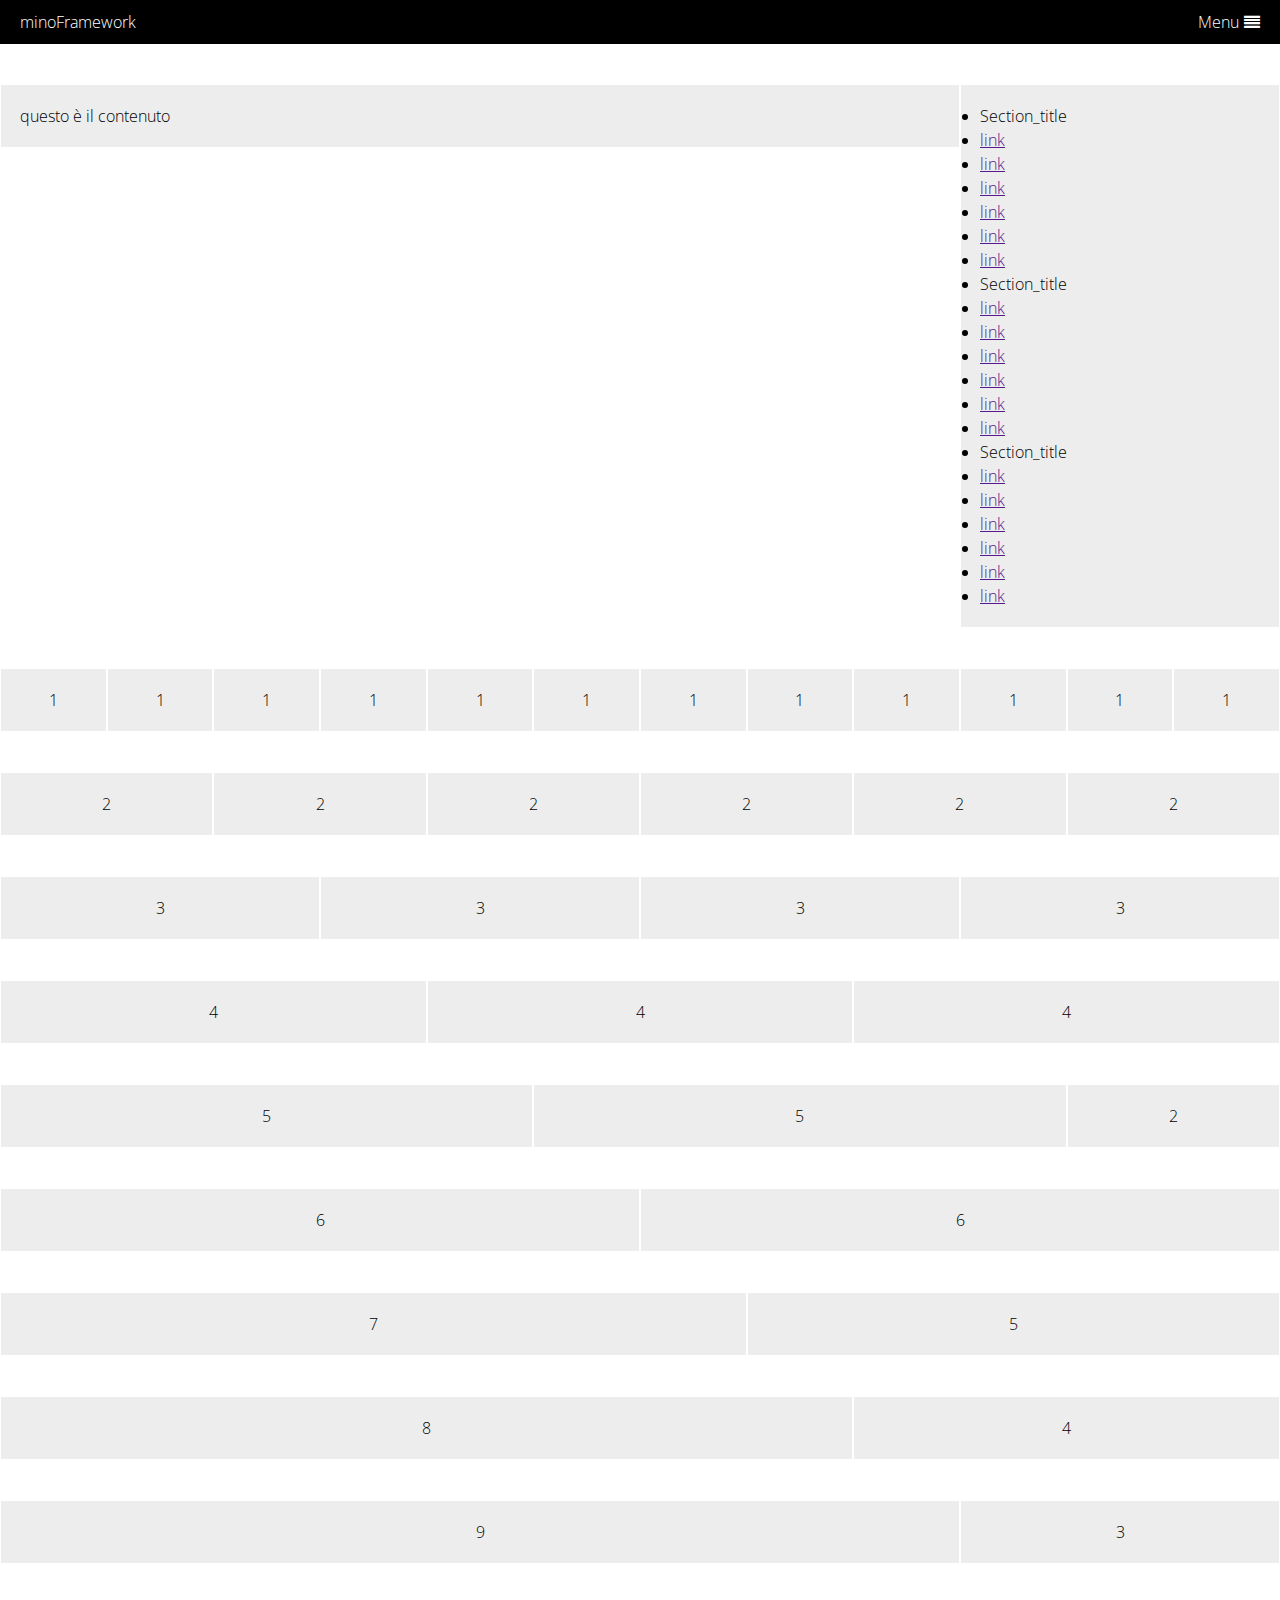
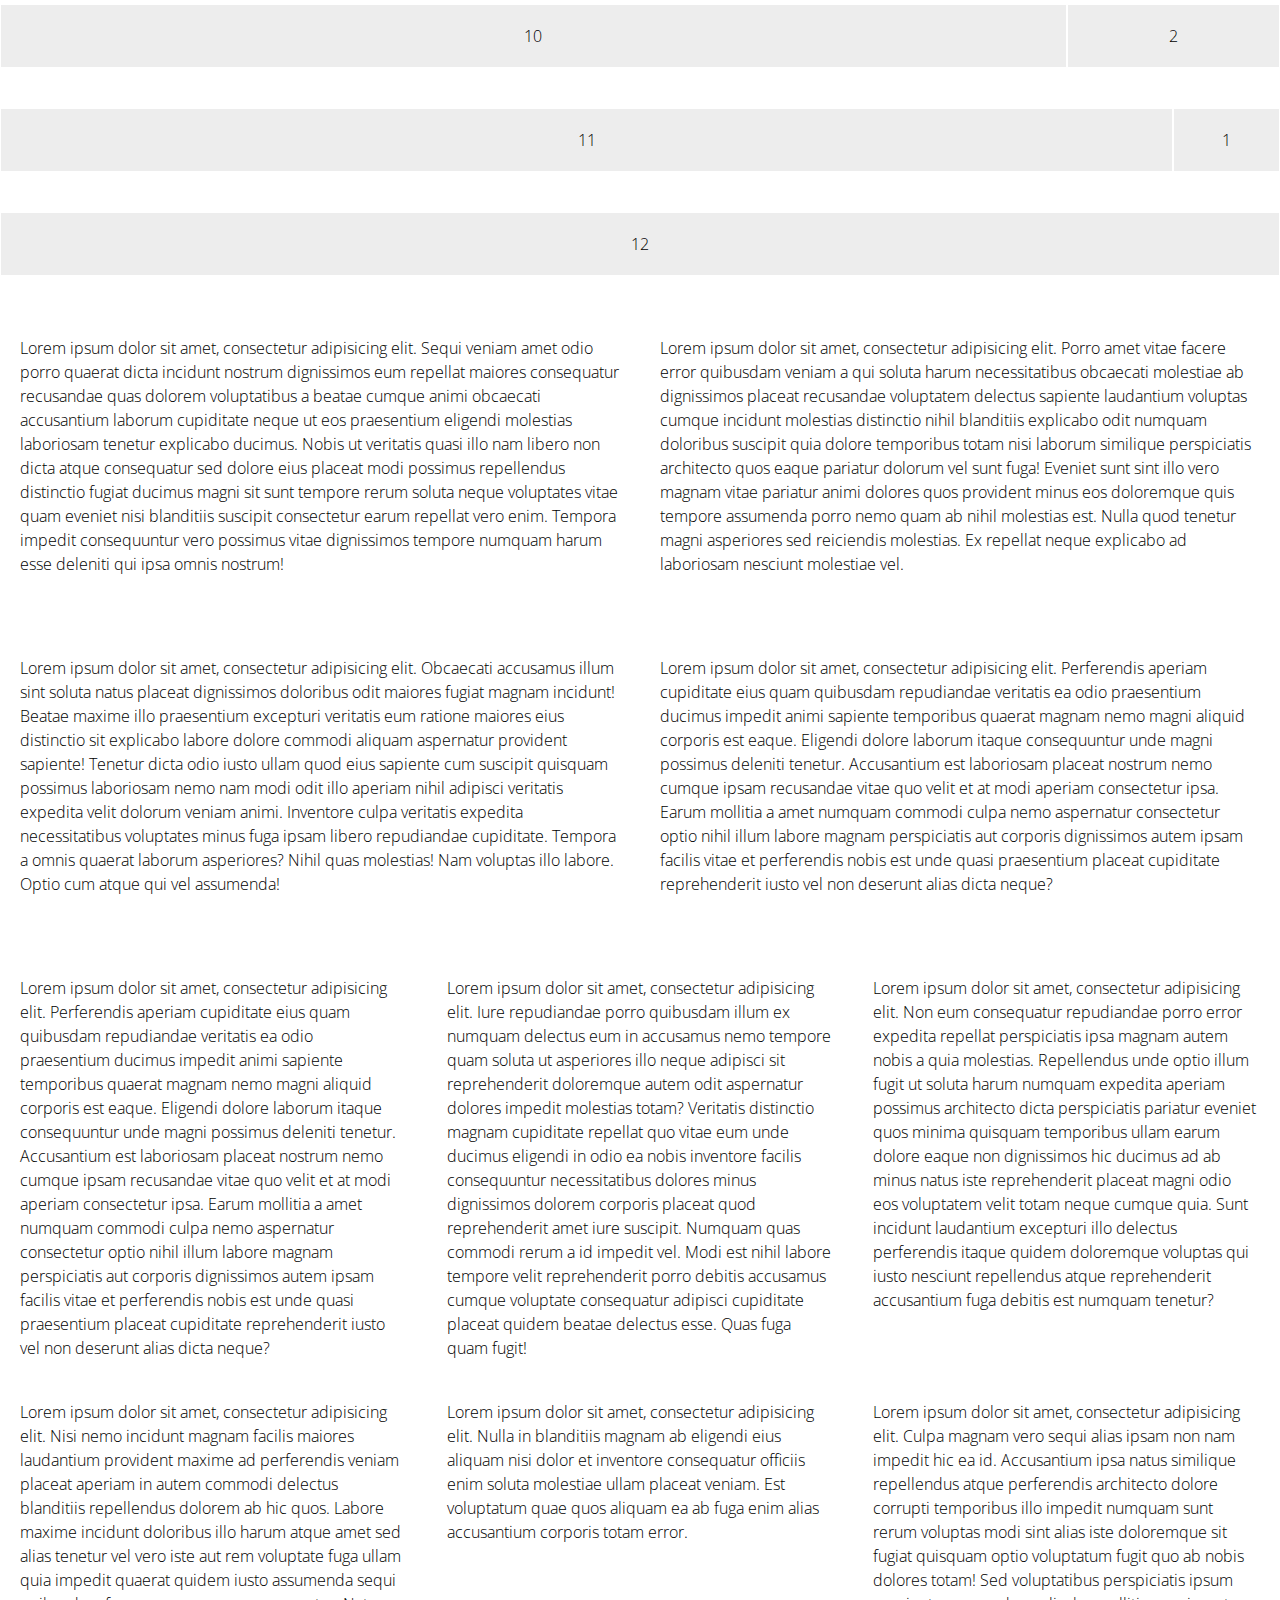
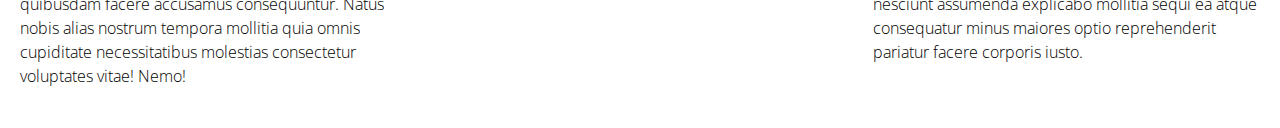
==== commit cb2afa1f: "test of navigation for mobile" ====
--- a/grid-test.html
+++ b/grid-test.html
@@ -3,7 +3,7 @@
 <head>
     <meta charset="UTF-8">
     <meta name="viewport" content="width=device-width, initial-scale=1">
-    <meta name="viewport" content="width=[widest centered div];"/>
+
         <!--[if lt IE 9]>
         <script src="fallback/html5shiv.js"></script>
         <script src="http://css3-mediaqueries-js.googlecode.com/svn/trunk/css3-mediaqueries.js"></script>
@@ -16,11 +16,44 @@
     <header>
         <div class="header">
             <div class="header-content">
-                <h1>minoFramework</h1>
+                <h1 class="logo">minoFramework</h1>
+                <a class="mobile-menu js-mobile-menu"><b>Menu</b><i class="fa fa-align-justify"></i></a>
             </div>
         </div>
     </header>
     
+     <section class="row">
+            <div class="debug column large-3 float-right mobile-navigation js-mobile-navigation">
+                <ul>
+                    <li><h5>Section_title</h5></li>
+                    <li><a href="">link</a></li>
+                    <li><a href="">link</a></li>
+                    <li><a href="">link</a></li>
+                    <li><a href="">link</a></li>
+                    <li><a href="">link</a></li>
+                    <li><a href="">link</a></li>
+                </ul>
+                <ul>
+                    <li><h5>Section_title</h5></li>
+                    <li><a href="">link</a></li>
+                    <li><a href="">link</a></li>
+                    <li><a href="">link</a></li>
+                    <li><a href="">link</a></li>
+                    <li><a href="">link</a></li>
+                    <li><a href="">link</a></li>
+                </ul>
+                <ul>
+                    <li><h5>Section_title</h5></li>
+                    <li><a href="">link</a></li>
+                    <li><a href="">link</a></li>
+                    <li><a href="">link</a></li>
+                    <li><a href="">link</a></li>
+                    <li><a href="">link</a></li>
+                    <li><a href="">link</a></li>
+                </ul>
+            </div>
+            <div class="debug column large-9 float-left">questo è il contenuto</div>
+     </section>
     <div>
         <section class="row">
             <div class="debug column small-1   medium-1 large-1 align-center">1</div>
--- a/css/style.css
+++ b/css/style.css
@@ -1 +1 @@
-@import url(http://reset5.googlecode.com/hg/reset.min.css);@import url(http://fonts.googleapis.com/css?family=Open+Sans:400,300,700);*{font-family:"Open Sans","helvetica",sans-serif;font-weight:300;font-size:16px;line-height:1.5em}*,*:after,*:before{margin:0;padding:0;-webkit-box-sizing:border-box;-moz-box-sizing:border-box;box-sizing:border-box;*behavior:url(../fallback/boxsizing.htc)}.debug{background:#ededed;box-shadow:inset 0 0 0 1px #fff}.row{max-width:80em;margin:0 auto;padding:20px 0;text-align:center;word-spacing:-0.3em}.row:after{content:"";display:table;clear:both}.grid-base-style{width:100%;display:inline-block;padding:20px;position:relative;word-spacing:normal;vertical-align:top;min-width:0;text-align:left}[class*='large-'],[class*='medium-'],[class*='small-']{width:100%;display:inline-block;padding:20px;position:relative;word-spacing:normal;vertical-align:top;min-width:0;text-align:left}.column{width:100%;display:inline-block;padding:20px;position:relative;word-spacing:normal;vertical-align:top;min-width:0;text-align:left}.column:after{content:"";display:table;clear:both}.width-1{width:8.333%}.width-2{width:16.66667%}.width-3{width:25%}.width-4{width:33.33334%}.width-5{width:41.66667%}.width-6{width:50%}.width-7{width:58.33333%}.width-8{width:66.66667%}.width-9{width:75%}.width-10{width:83.33333%}.width-11{width:91.66667%}.width-12{width:100%}@media all and (min-width:48em){.large-1{width:8.333%}.large-2{width:16.66667%}.large-3{width:25%}.large-4{width:33.33334%}.large-5{width:41.66667%}.large-6{width:50%}.large-7{width:58.33333%}.large-8{width:66.66667%}.large-9{width:75%}.large-10{width:83.33333%}.large-11{width:91.66667%}.large-12{width:100%}}@media all and (max-width:48em) and (min-width:43em){.medium-1{width:8.333%}.medium-2{width:16.66667%}.medium-3{width:25%}.medium-4{width:33.33334%}.medium-5{width:41.66667%}.medium-6{width:50%}.medium-7{width:58.33333%}.medium-8{width:66.66667%}.medium-9{width:75%}.medium-10{width:83.33333%}.medium-11{width:91.66667%}.medium-12{width:100%}}@media all and (max-width:43em){.small-1{width:8.333%;padding:20px 4%}.small-2{width:16.66667%;padding:20px 4%}.small-3{width:25%}.small-4{width:33.33334%}.small-5{width:41.66667%}.small-6{width:50%}.small-7{width:58.33333%}.small-8{width:66.66667%}.small-9{width:75%}.small-10{width:83.33333%}.small-11{width:91.66667%}.small-12{width:100%}}.column *,.large-1 *,.large-2 *,.large-3 *,.large-4 *,.large-5 *,.large-6 *,.large-7 *,.large-8 *,.large-9 *,.large-10 *,.large-11 *,.large-12 *,.medium-1 *,.medium-2 *,.medium-3 *,.medium-4 *,.medium-5 *,.medium-6 *,.medium-7 *,.medium-8 *,.medium-9 *,.medium-10 *,.medium-11 *,.medium-12 *,.small-1 *,.small-2 *,.small-3 *,.small-4 *,.small-5 *,.small-6 *,.small-7 *,.small-8 *,.small-9 *,.small-10 *,.small-11 *,.small-12 *{padding:0}.float-left{float:left}.float-right{float:right}.clear{clear:both}.align-center{text-align:center}.align-left{text-align:left}.align-right{text-align:right}.small-align-center{text-align:center}.medium-align-center{text-align:center}.large-align-center{text-align:center}.small-align-left{text-align:left}.medium-align-left{text-align:left}.large-align-left{text-align:left}.small-align-right{text-align:right}.medium-align-right{text-align:right}.large-align-right{text-align:right}.additional-padding{padding:20px}.header{background:#000;color:#fff;overflow:hidden;margin-bottom:20px}.header-content{max-width:80em;margin:0 auto;padding:10px 20px}+@import url(http://reset5.googlecode.com/hg/reset.min.css);@import url(http://fonts.googleapis.com/css?family=Open+Sans:400,300,700);*{font-family:"Open Sans","helvetica",sans-serif;font-weight:300;font-size:16px;line-height:1.5em}*,*:after,*:before{margin:0;padding:0;-webkit-box-sizing:border-box;-moz-box-sizing:border-box;box-sizing:border-box;*behavior:url(../fallback/boxsizing.htc)}.debug{background:#ededed;box-shadow:inset 0 0 0 1px #fff}.row{max-width:80em;margin:0 auto;padding:1.25em 0;text-align:center;word-spacing:-0.3em}.row:after{content:"";display:table;clear:both}.grid-base-style{width:100%;display:inline-block;padding:1.25em;position:relative;word-spacing:normal;vertical-align:top;min-width:0;text-align:left}[class*='large-'],[class*='medium-'],[class*='small-']{width:100%;display:inline-block;padding:1.25em;position:relative;word-spacing:normal;vertical-align:top;min-width:0;text-align:left}.column{width:100%;display:inline-block;padding:1.25em;position:relative;word-spacing:normal;vertical-align:top;min-width:0;text-align:left}.column:after{content:"";display:table;clear:both}.width-1{width:8.333%}.width-2{width:16.66667%}.width-3{width:25%}.width-4{width:33.33334%}.width-5{width:41.66667%}.width-6{width:50%}.width-7{width:58.33333%}.width-8{width:66.66667%}.width-9{width:75%}.width-10{width:83.33333%}.width-11{width:91.66667%}.width-12{width:100%}@media all and (min-width:48em){.large-1{width:8.333%}.large-2{width:16.66667%}.large-3{width:25%}.large-4{width:33.33334%}.large-5{width:41.66667%}.large-6{width:50%}.large-7{width:58.33333%}.large-8{width:66.66667%}.large-9{width:75%}.large-10{width:83.33333%}.large-11{width:91.66667%}.large-12{width:100%}}@media all and (max-width:48em) and (min-width:43em){.medium-1{width:8.333%}.medium-2{width:16.66667%}.medium-3{width:25%}.medium-4{width:33.33334%}.medium-5{width:41.66667%}.medium-6{width:50%}.medium-7{width:58.33333%}.medium-8{width:66.66667%}.medium-9{width:75%}.medium-10{width:83.33333%}.medium-11{width:91.66667%}.medium-12{width:100%}}@media all and (max-width:43em){.small-1{width:8.333%;padding:1.25em 1em}.small-2{width:16.66667%;padding:1.25em 1em}.small-3{width:25%}.small-4{width:33.33334%}.small-5{width:41.66667%}.small-6{width:50%}.small-7{width:58.33333%}.small-8{width:66.66667%}.small-9{width:75%}.small-10{width:83.33333%}.small-11{width:91.66667%}.small-12{width:100%}}.column *,.large-1 *,.large-2 *,.large-3 *,.large-4 *,.large-5 *,.large-6 *,.large-7 *,.large-8 *,.large-9 *,.large-10 *,.large-11 *,.large-12 *,.medium-1 *,.medium-2 *,.medium-3 *,.medium-4 *,.medium-5 *,.medium-6 *,.medium-7 *,.medium-8 *,.medium-9 *,.medium-10 *,.medium-11 *,.medium-12 *,.small-1 *,.small-2 *,.small-3 *,.small-4 *,.small-5 *,.small-6 *,.small-7 *,.small-8 *,.small-9 *,.small-10 *,.small-11 *,.small-12 *{padding:0}.float-left{float:left}.float-right{float:right}.clear{clear:both}.align-center{text-align:center}.align-left{text-align:left}.align-right{text-align:right}.small-align-center{text-align:center}.medium-align-center{text-align:center}.large-align-center{text-align:center}.small-align-left{text-align:left}.medium-align-left{text-align:left}.large-align-left{text-align:left}.small-align-right{text-align:right}.medium-align-right{text-align:right}.large-align-right{text-align:right}.additional-padding{padding:20px}.header{background:#000;color:#fff;overflow:hidden;margin-bottom:1.25em}.header-content{max-width:80em;margin:0 auto;padding:.625em 1.25em}.header-content:after{content:"";display:table;clear:both}.logo{display:block;float:left}.mobile-menu{display:block;float:right}.mobile-menu i{padding-left:.3125em}@media all and (max-width:48em){.mobile-navigation{max-height:0;overflow-y:hidden;transition-duration:.5s;transition-property:all;-moz-transition-duration:.5s;-moz-transition-property:all;-webkit-transition-duration:.5s;-webkit-transition-property:all;padding:0 1.25em}.mobile-navigation.opened{max-height:20000px;padding:1.25em}}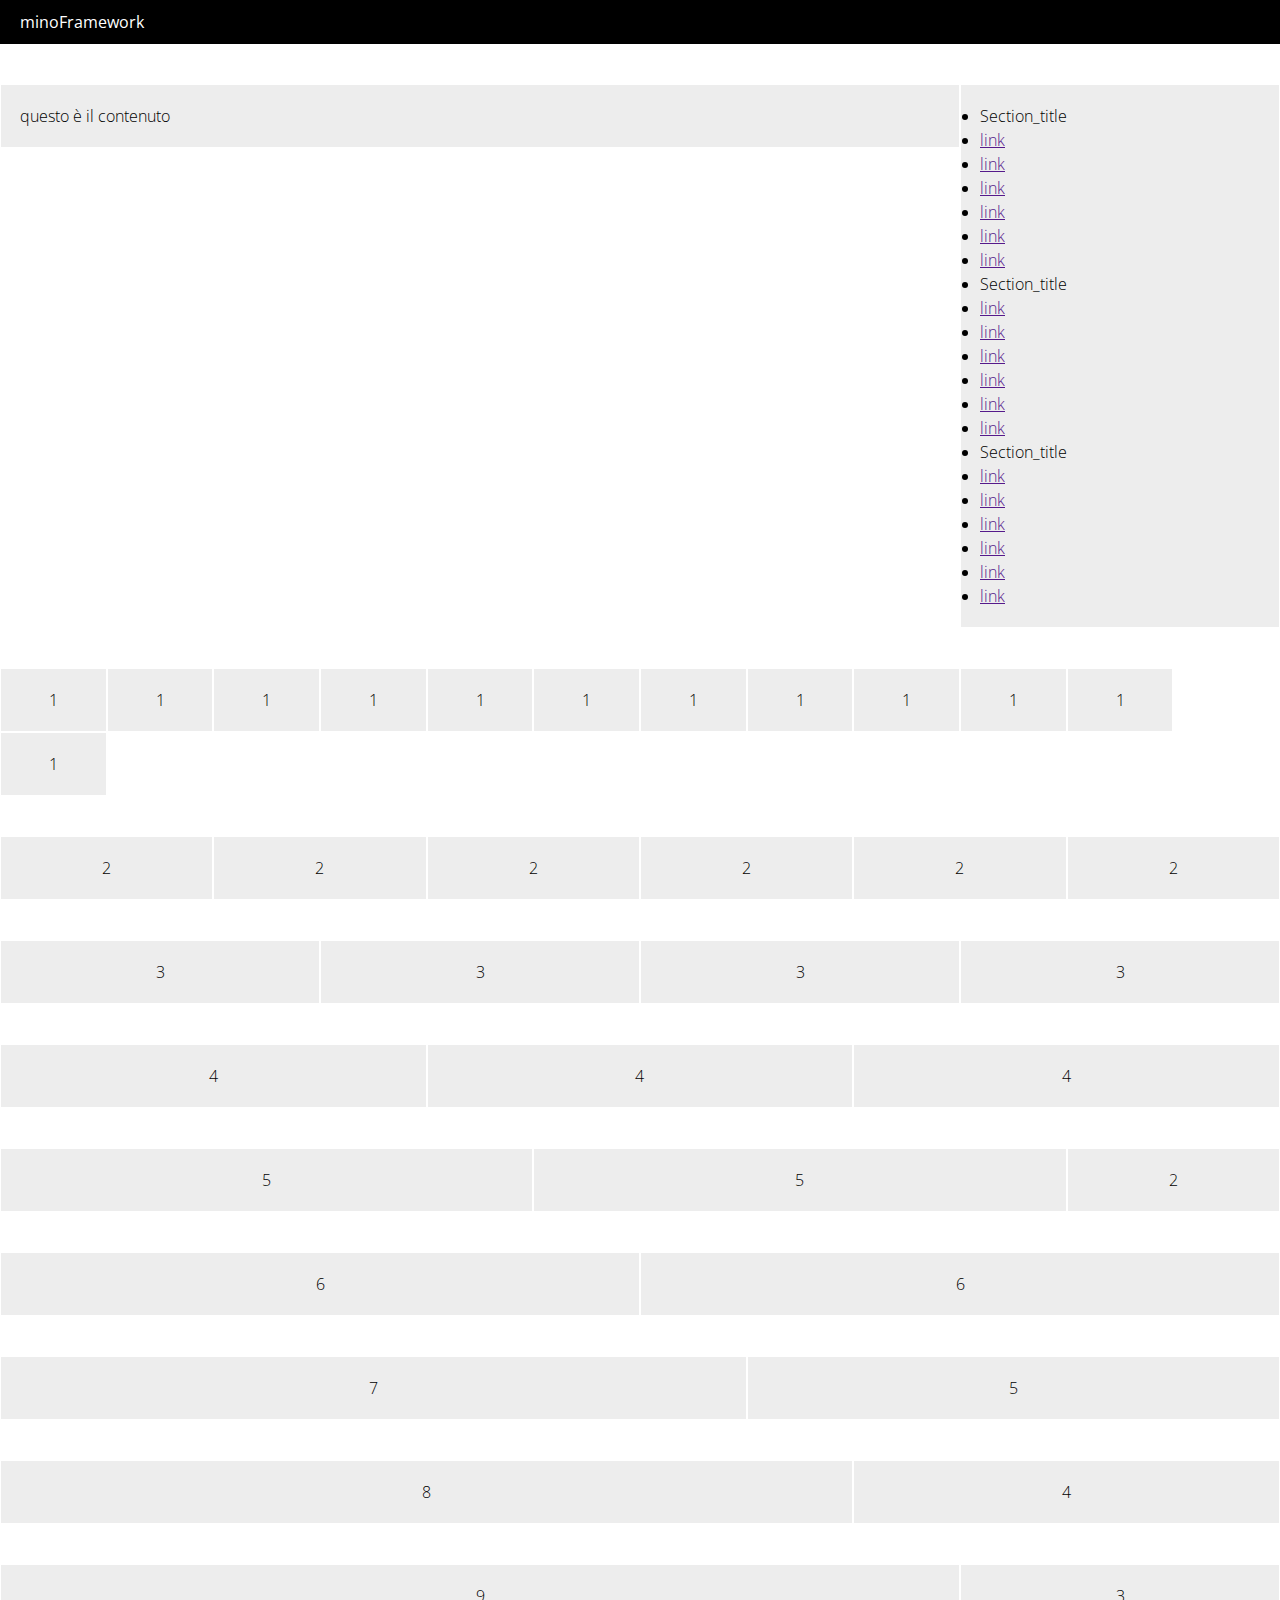
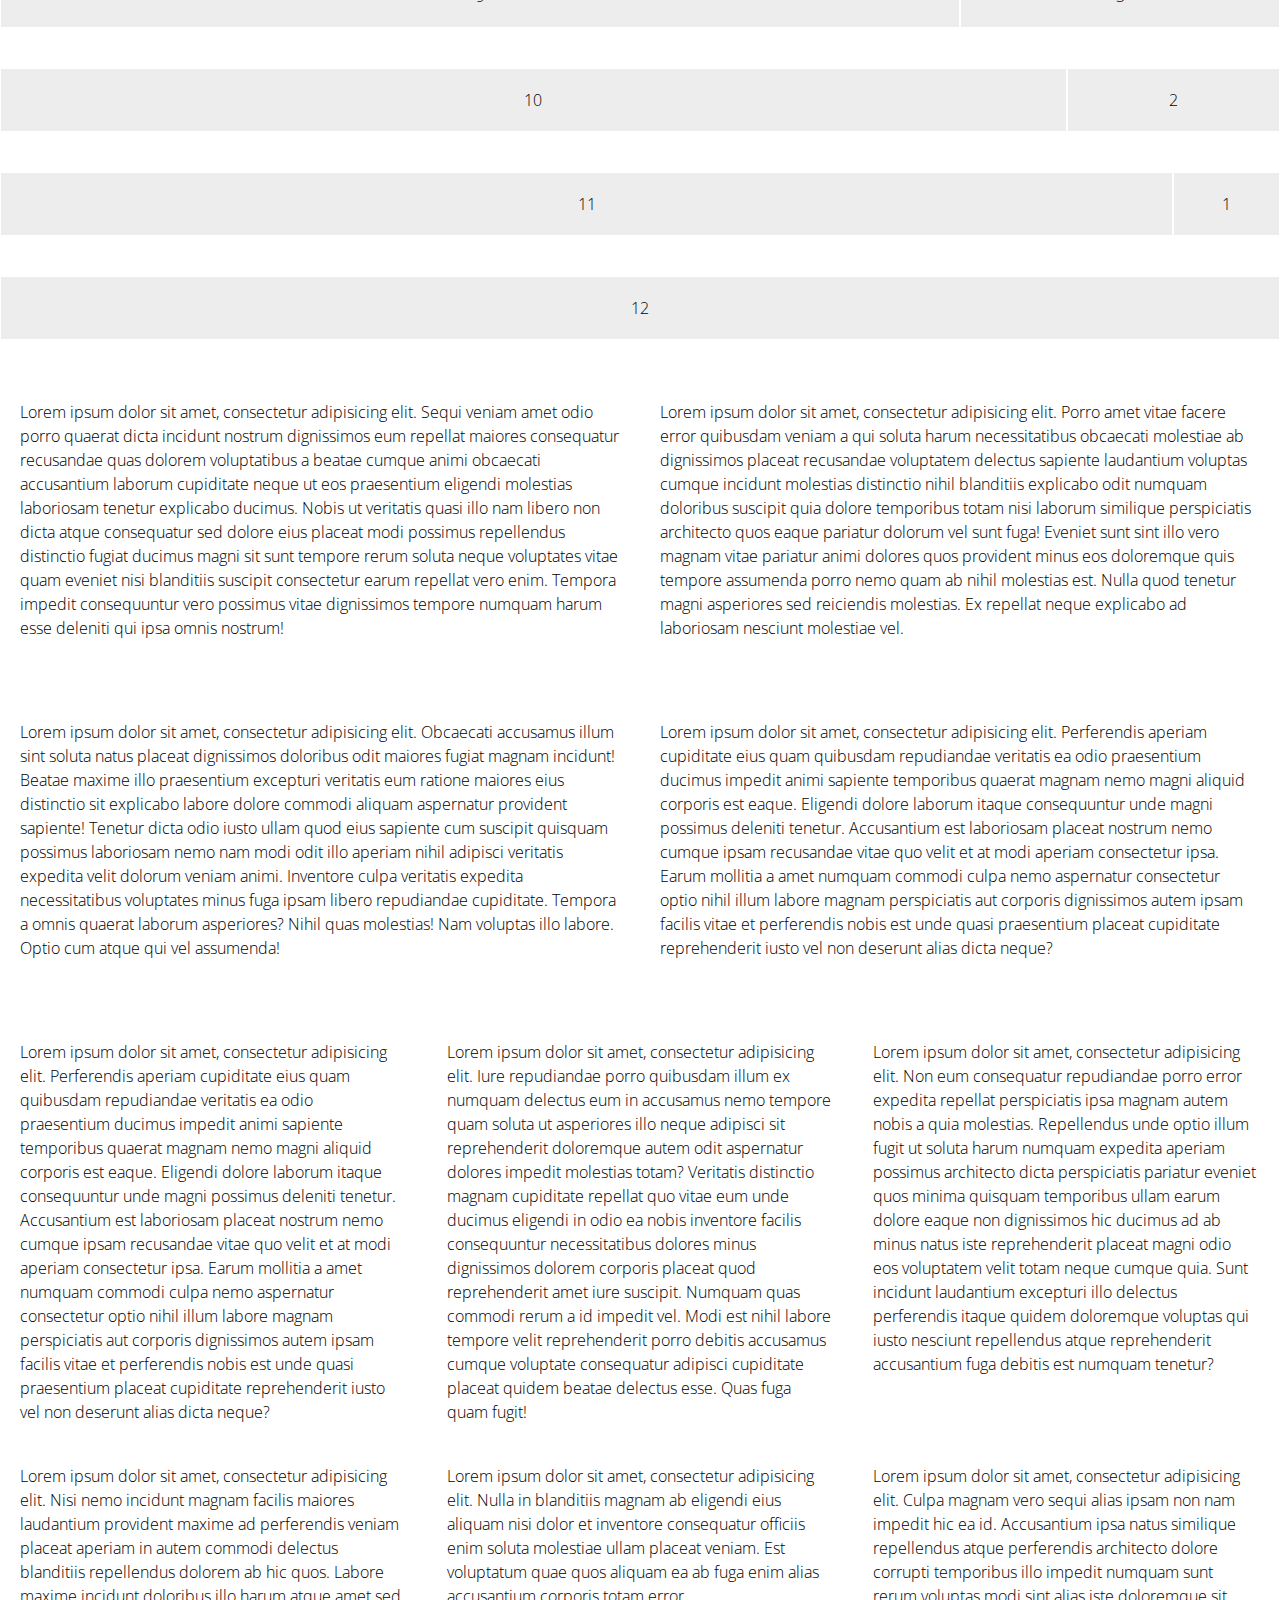
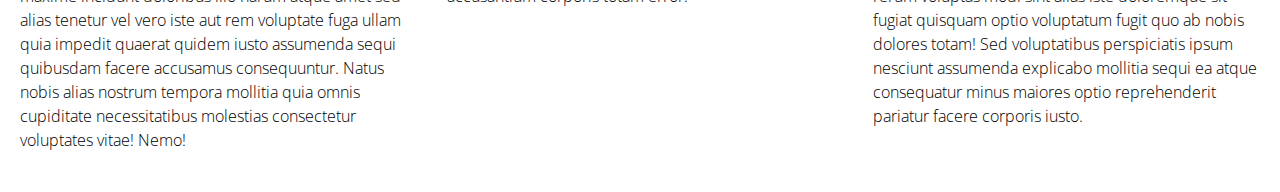
==== commit f36c01a6: "some changes" ====
--- a/grid-test.html
+++ b/grid-test.html
@@ -12,16 +12,14 @@
     <link rel="stylesheet" href="css/style.css">
     <title>Document</title>
 </head>
-<body class="minoFramework-init">
-    <header>
+<header>
         <div class="header">
             <div class="header-content">
-                <h1 class="logo">minoFramework</h1>
-                <a class="mobile-menu js-mobile-menu"><b>Menu</b><i class="fa fa-align-justify"></i></a>
+                <h1 class="logo header-element bold">minoFramework</h1>
+                <a class="mobile-menu header-element js-mobile-menu"><label class="bold">Menu</label><i class="fa fa-align-justify"></i></a>
             </div>
         </div>
     </header>
-    
      <section class="row">
             <div class="debug column large-3 float-right mobile-navigation js-mobile-navigation">
                 <ul>
--- a/css/style.css
+++ b/css/style.css
@@ -1 +1 @@
-@import url(http://reset5.googlecode.com/hg/reset.min.css);@import url(http://fonts.googleapis.com/css?family=Open+Sans:400,300,700);*{font-family:"Open Sans","helvetica",sans-serif;font-weight:300;font-size:16px;line-height:1.5em}*,*:after,*:before{margin:0;padding:0;-webkit-box-sizing:border-box;-moz-box-sizing:border-box;box-sizing:border-box;*behavior:url(../fallback/boxsizing.htc)}.debug{background:#ededed;box-shadow:inset 0 0 0 1px #fff}.row{max-width:80em;margin:0 auto;padding:1.25em 0;text-align:center;word-spacing:-0.3em}.row:after{content:"";display:table;clear:both}.grid-base-style{width:100%;display:inline-block;padding:1.25em;position:relative;word-spacing:normal;vertical-align:top;min-width:0;text-align:left}[class*='large-'],[class*='medium-'],[class*='small-']{width:100%;display:inline-block;padding:1.25em;position:relative;word-spacing:normal;vertical-align:top;min-width:0;text-align:left}.column{width:100%;display:inline-block;padding:1.25em;position:relative;word-spacing:normal;vertical-align:top;min-width:0;text-align:left}.column:after{content:"";display:table;clear:both}.width-1{width:8.333%}.width-2{width:16.66667%}.width-3{width:25%}.width-4{width:33.33334%}.width-5{width:41.66667%}.width-6{width:50%}.width-7{width:58.33333%}.width-8{width:66.66667%}.width-9{width:75%}.width-10{width:83.33333%}.width-11{width:91.66667%}.width-12{width:100%}@media all and (min-width:48em){.large-1{width:8.333%}.large-2{width:16.66667%}.large-3{width:25%}.large-4{width:33.33334%}.large-5{width:41.66667%}.large-6{width:50%}.large-7{width:58.33333%}.large-8{width:66.66667%}.large-9{width:75%}.large-10{width:83.33333%}.large-11{width:91.66667%}.large-12{width:100%}}@media all and (max-width:48em) and (min-width:43em){.medium-1{width:8.333%}.medium-2{width:16.66667%}.medium-3{width:25%}.medium-4{width:33.33334%}.medium-5{width:41.66667%}.medium-6{width:50%}.medium-7{width:58.33333%}.medium-8{width:66.66667%}.medium-9{width:75%}.medium-10{width:83.33333%}.medium-11{width:91.66667%}.medium-12{width:100%}}@media all and (max-width:43em){.small-1{width:8.333%;padding:1.25em 1em}.small-2{width:16.66667%;padding:1.25em 1em}.small-3{width:25%}.small-4{width:33.33334%}.small-5{width:41.66667%}.small-6{width:50%}.small-7{width:58.33333%}.small-8{width:66.66667%}.small-9{width:75%}.small-10{width:83.33333%}.small-11{width:91.66667%}.small-12{width:100%}}.column *,.large-1 *,.large-2 *,.large-3 *,.large-4 *,.large-5 *,.large-6 *,.large-7 *,.large-8 *,.large-9 *,.large-10 *,.large-11 *,.large-12 *,.medium-1 *,.medium-2 *,.medium-3 *,.medium-4 *,.medium-5 *,.medium-6 *,.medium-7 *,.medium-8 *,.medium-9 *,.medium-10 *,.medium-11 *,.medium-12 *,.small-1 *,.small-2 *,.small-3 *,.small-4 *,.small-5 *,.small-6 *,.small-7 *,.small-8 *,.small-9 *,.small-10 *,.small-11 *,.small-12 *{padding:0}.float-left{float:left}.float-right{float:right}.clear{clear:both}.align-center{text-align:center}.align-left{text-align:left}.align-right{text-align:right}.small-align-center{text-align:center}.medium-align-center{text-align:center}.large-align-center{text-align:center}.small-align-left{text-align:left}.medium-align-left{text-align:left}.large-align-left{text-align:left}.small-align-right{text-align:right}.medium-align-right{text-align:right}.large-align-right{text-align:right}.additional-padding{padding:20px}.header{background:#000;color:#fff;overflow:hidden;margin-bottom:1.25em}.header-content{max-width:80em;margin:0 auto;padding:.625em 1.25em}.header-content:after{content:"";display:table;clear:both}.logo{display:block;float:left}.mobile-menu{display:block;float:right}.mobile-menu i{padding-left:.3125em}@media all and (max-width:48em){.mobile-navigation{max-height:0;overflow-y:hidden;transition-duration:.5s;transition-property:all;-moz-transition-duration:.5s;-moz-transition-property:all;-webkit-transition-duration:.5s;-webkit-transition-property:all;padding:0 1.25em}.mobile-navigation.opened{max-height:20000px;padding:1.25em}}+@import url(http://reset5.googlecode.com/hg/reset.min.css);@import url(http://fonts.googleapis.com/css?family=Open+Sans:400,300,700);*{font-family:"Open Sans","helvetica",sans-serif;font-weight:300;font-size:16px;line-height:1.5em}h1,h2,h3,h4,.bold,.caption,.italic{word-spacing:normal}*,*:after,*:before{margin:0;padding:0;-webkit-box-sizing:border-box;-moz-box-sizing:border-box;box-sizing:border-box;*behavior:url(../fallback/boxsizing.htc)}.debug{background:#ededed;box-shadow:inset 0 0 0 1px #fff}.row{max-width:80em;margin:0 auto;padding:1.25em 0;text-align:left;word-spacing:-0.3em}.row:after{content:"";display:table;clear:both}.grid-base-style{width:100%;display:inline-block;padding:1.25em;position:relative;word-spacing:normal;vertical-align:top;min-width:0;text-align:left;word-wrap:break-word}[class*='large-'],[class*='medium-'],[class*='small-']{width:100%;display:inline-block;padding:1.25em;position:relative;word-spacing:normal;vertical-align:top;min-width:0;text-align:left;word-wrap:break-word}.sub-row{width:100%;display:inline-block;padding:1.25em;position:relative;word-spacing:normal;vertical-align:top;min-width:0;text-align:left;word-wrap:break-word}.sub-row:after{content:"";display:table;clear:both}.width-1{width:8.3338%}.width-2{width:16.66667%}.width-3{width:25%}.width-4{width:33.33334%}.width-5{width:41.66667%}.width-6{width:50%}.width-7{width:58.33333%}.width-8{width:66.66667%}.width-9{width:75%}.width-10{width:83.33333%}.width-11{width:91.66667%}.width-12{width:100%}@media all and (min-width:50em){.large-1{width:8.3338%}.large-2{width:16.66667%}.large-3{width:25%}.large-4{width:33.33334%}.large-5{width:41.66667%}.large-6{width:50%}.large-7{width:58.33333%}.large-8{width:66.66667%}.large-9{width:75%}.large-10{width:83.33333%}.large-11{width:91.66667%}.large-12{width:100%}}@media all and (max-width:50em) and (min-width:43em){.medium-1{width:8.3338%}.medium-2{width:16.66667%}.medium-3{width:25%}.medium-4{width:33.33334%}.medium-5{width:41.66667%}.medium-6{width:50%}.medium-7{width:58.33333%}.medium-8{width:66.66667%}.medium-9{width:75%}.medium-10{width:83.33333%}.medium-11{width:91.66667%}.medium-12{width:100%}}@media all and (max-width:43em){.small-1{width:8.3338%;padding:1.25em 1em}.small-2{width:16.66667%;padding:1.25em 1em}.small-3{width:25%}.small-4{width:33.33334%}.small-5{width:41.66667%}.small-6{width:50%}.small-7{width:58.33333%}.small-8{width:66.66667%}.small-9{width:75%}.small-10{width:83.33333%}.small-11{width:91.66667%}.small-12{width:100%}}.sub-row *,.large-1 *,.large-2 *,.large-3 *,.large-4 *,.large-5 *,.large-6 *,.large-7 *,.large-8 *,.large-9 *,.large-10 *,.large-11 *,.large-12 *,.medium-1 *,.medium-2 *,.medium-3 *,.medium-4 *,.medium-5 *,.medium-6 *,.medium-7 *,.medium-8 *,.medium-9 *,.medium-10 *,.medium-11 *,.medium-12 *,.small-1 *,.small-2 *,.small-3 *,.small-4 *,.small-5 *,.small-6 *,.small-7 *,.small-8 *,.small-9 *,.small-10 *,.small-11 *,.small-12 *{padding:0}.float-left{float:left}.float-right{float:right}.clear{clear:both}.align-center{text-align:center}.align-left{text-align:left}.align-right{text-align:right}.small-align-center{text-align:center}.medium-align-center{text-align:center}.large-align-center{text-align:center}.small-align-left{text-align:left}.medium-align-left{text-align:left}.large-align-left{text-align:left}.small-align-right{text-align:right}.medium-align-right{text-align:right}.large-align-right{text-align:right}.additional-padding{padding:1.25em}.additional-padding-top{padding-top:1.25em}.additional-padding-top-bottom{padding:1.25em 0}.additional-padding-left-right{padding:0 1.25em}.additional-padding-bottom{padding-bottom:1.25em}.somall-additional-padding{padding:.625em}.small-additional-padding-top{padding-top:.625em}.small-additional-padding-bottom{padding-bottom:.625em}.remove-padding{padding:0}h1{font-size:3em;line-height:1em}h2{font-size:2.4em;line-height:1em}h3{font-size:1.6em}h4{font-size:1.2em}.bold{font-weight:400}.italic{font-style:italic}.header{background:#000;color:#fff;overflow:hidden;margin-bottom:1.25em}.header-content{max-width:80em;margin:0 auto;padding:.625em 1.25em}.header-content:after{content:"";display:table;clear:both}.header-element{display:block;line-height:1.5em;vertical-align:middle;font-size:1em}.logo{float:left}.mobile-menu{float:right;cursor:pointer}@media all and (min-width:50em){.mobile-menu{display:none}}.mobile-menu i{padding-left:.3125em}@media all and (max-width:50em){.mobile-navigation{max-height:0;overflow-y:hidden;padding:0 1.25em;-webkit-transform:translate3d(0,0,0);-moz-transform:translate3d(0,0,0);-ms-transform:translate3d(0,0,0);-o-transform:translate3d(0,0,0);transform:translate3d(0,0,0);-webkit-transition:padding 1s;-moz-transition:padding 1s;-ms-transition:padding 1s;-o-transition:padding 1s;transition:padding 1s}.mobile-navigation li{max-height:0;-webkit-transform:translate3d(0,0,0);-moz-transform:translate3d(0,0,0);-ms-transform:translate3d(0,0,0);-o-transform:translate3d(0,0,0);-webkit-transition:max-height 1s;-moz-transition:max-height 1s;-ms-transition:max-height 1s;-o-transition:max-height 1s;transition:max-height 1s}.mobile-navigation.opened{max-height:4000px;padding:1.25em;-webkit-transition:padding 1s;-moz-transition:padding 1s;-ms-transition:padding 1s;-o-transition:padding 1s;transition:padding 1s}.mobile-navigation.opened li{max-height:30px;-moz-transition:max-height 1s;-ms-transition:max-height 1s;-o-transition:max-height 1s;transition:max-height 1s}}.border-break-title{border-bottom:1px dotted #ccc;word-spacing:normal}.caption{font-size:12px;color:#808080}@media all and (max-width:50em){.caption{padding-top:1.25em;display:block}}.caption:after{content:"";display:table;clear:both}.inline-list{display:block}@media all and (max-width:50em){.inline-list{margin-left:-1.25em}}.inline-list li{list-style:none;float:left;padding-left:1.25em}@media all and (min-width:50em){.inline-list li:first-child{padding-left:0}}.side-navigation li{list-style:none;border-bottom:1px dotted #ccc;padding-bottom:.3125em;margin-bottom:.3125em;text-decoration:none}.side-navigation .title{border-bottom:0}.side-navigation ul{margin-bottom:1.25em}.code-highlighter{font-size:.8em;background:#f2f2f2;border:1px solid #d9d9d9;padding:1.25em;border-radius:.3125em;margin:1.25em 0;overflow-x:auto;font-family:"monaco","helvetica",sans-serif}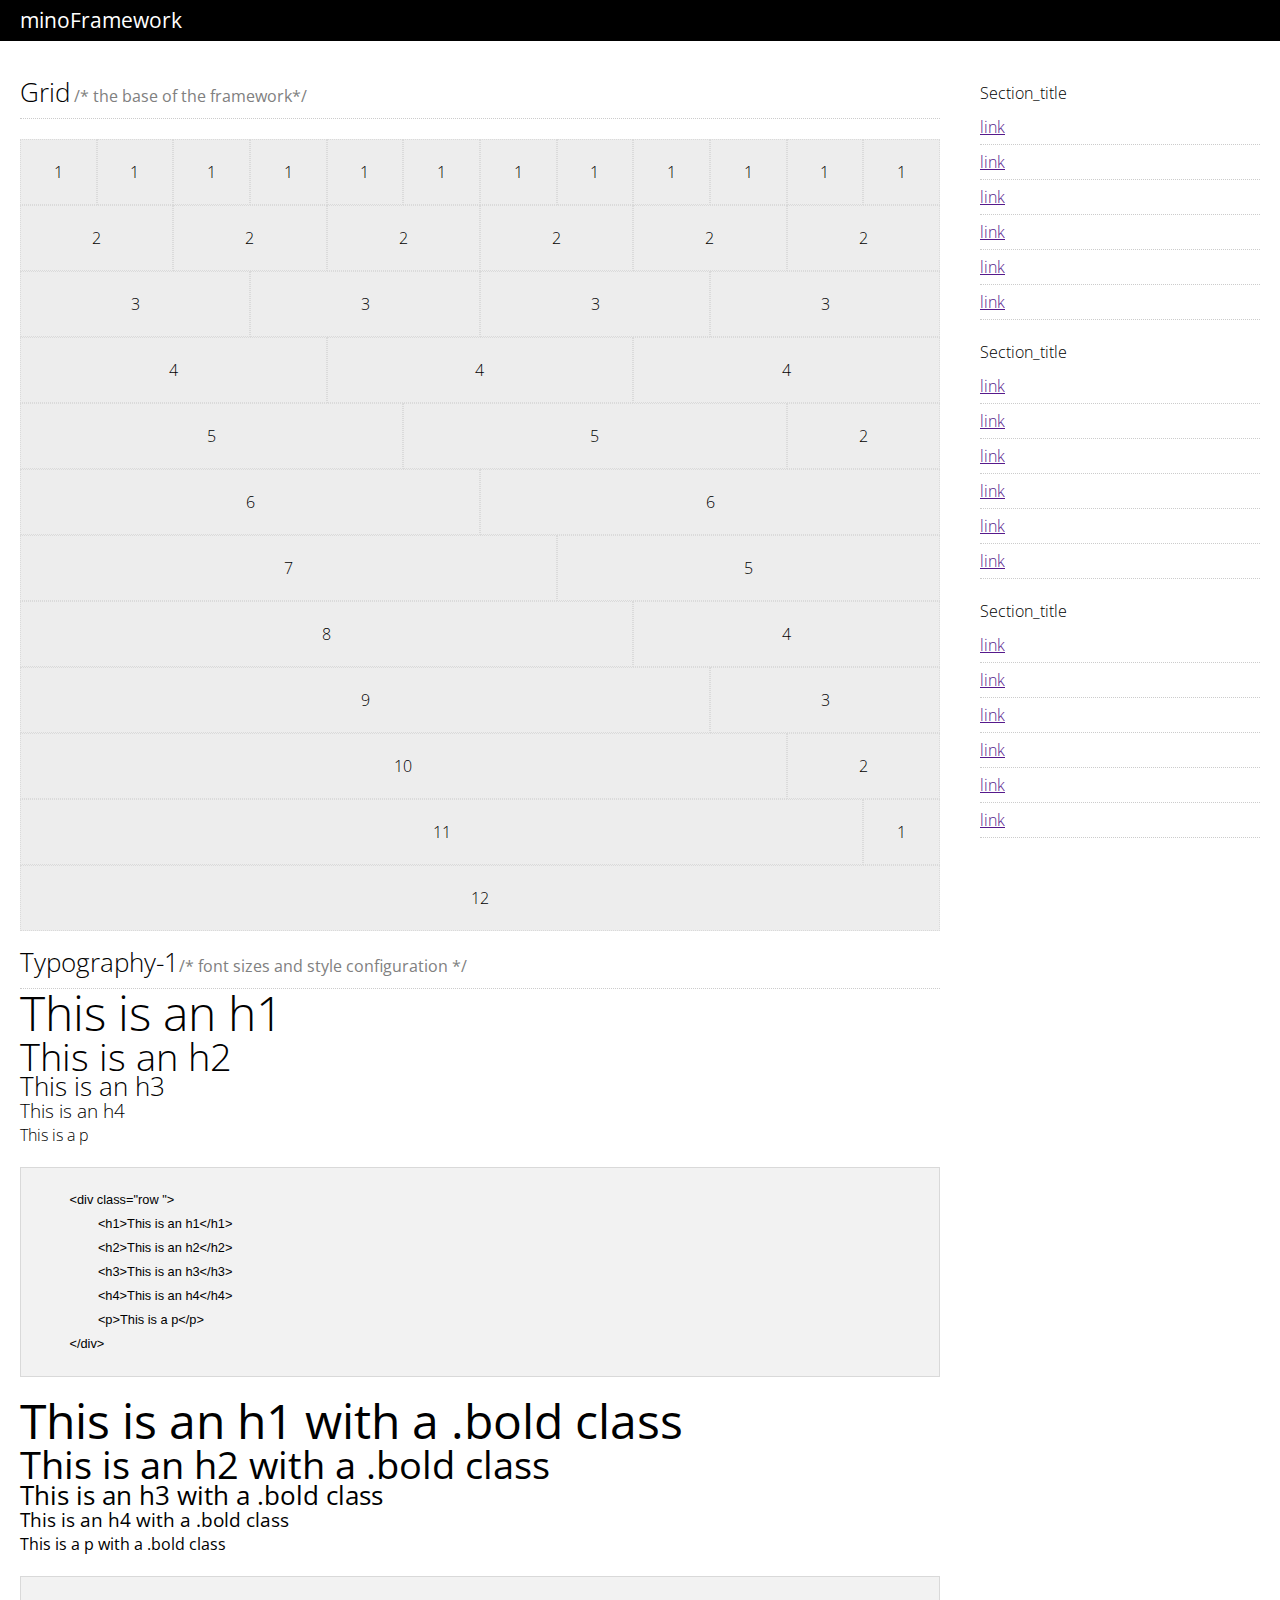
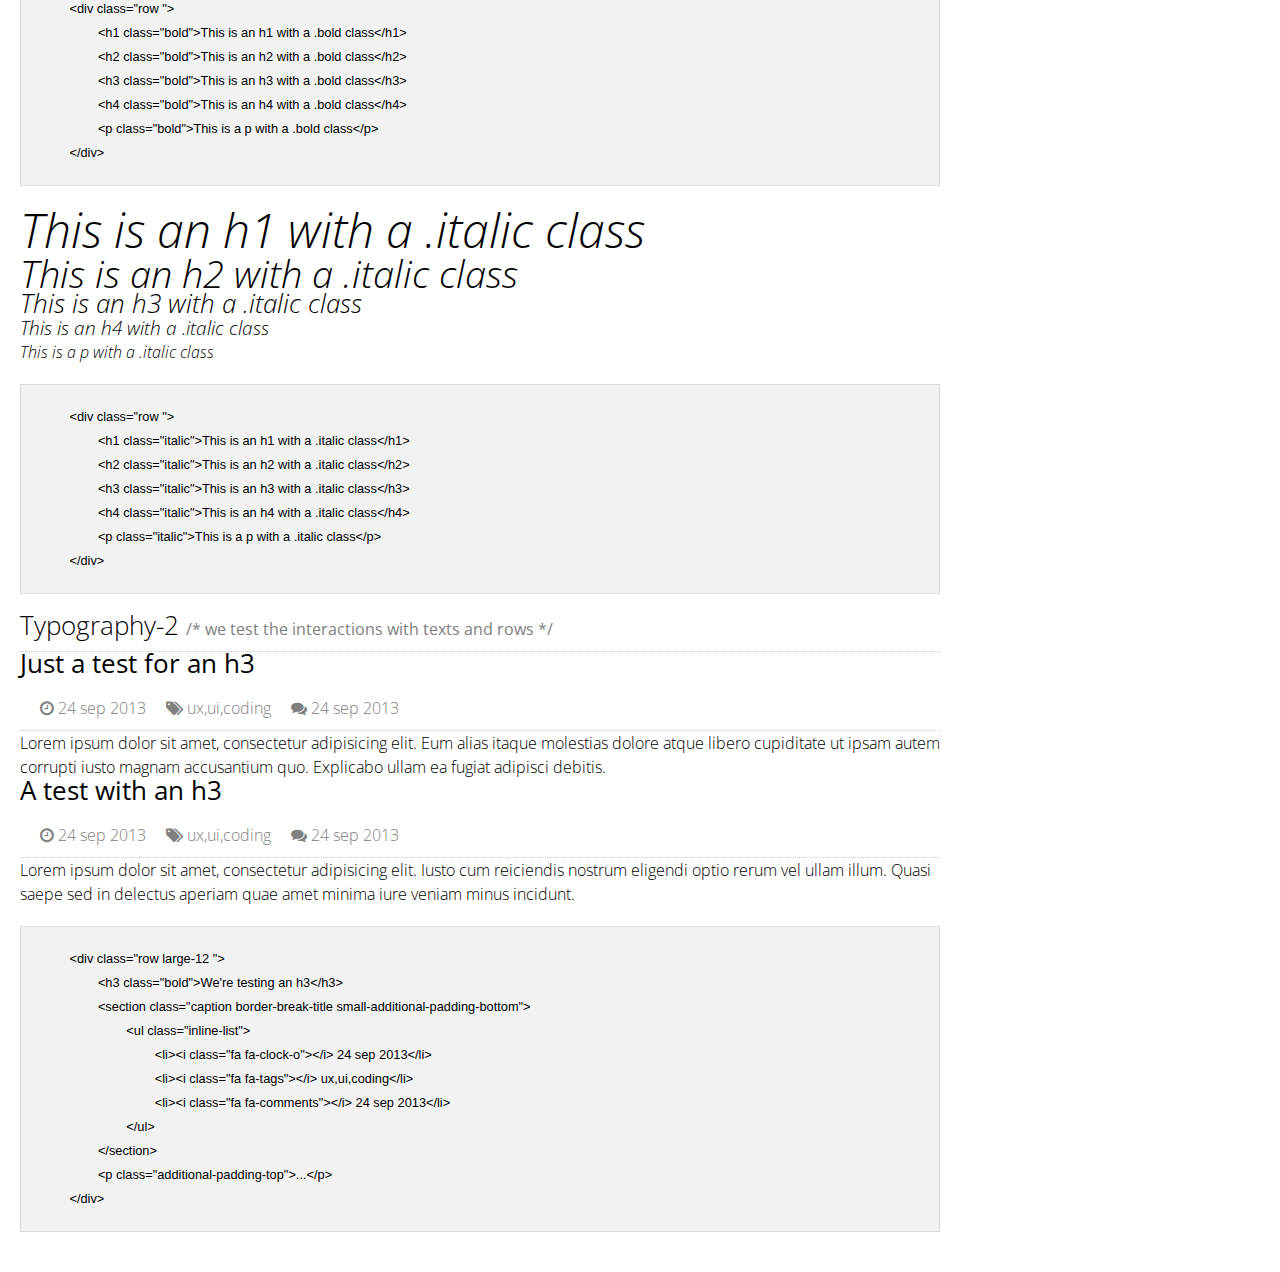
==== commit c4fd3206: "re-writing pattern library" ====
--- a/grid-test.html
+++ b/grid-test.html
@@ -2,17 +2,17 @@
 <html lang="en">
 <head>
     <meta charset="UTF-8">
-    <meta name="viewport" content="width=device-width, initial-scale=1">
-
+   <meta name="viewport" content="width=device-width; initial-scale=1.0; maximum-scale=1.0;">
         <!--[if lt IE 9]>
         <script src="fallback/html5shiv.js"></script>
         <script src="http://css3-mediaqueries-js.googlecode.com/svn/trunk/css3-mediaqueries.js"></script>
         <![endif]-->
-    <link href="http://netdna.bootstrapcdn.com/font-awesome/4.0.3/css/font-awesome.css" rel="stylesheet">
+    <link href="http://netdna.bootstrapcdn.com/font-awesome/4.0.3/css/font-awesome.css" rel="stylesheet">     
     <link rel="stylesheet" href="css/style.css">
     <title>Document</title>
 </head>
-<header>
+<body class="minoFramework-init">
+    <header>
         <div class="header">
             <div class="header-content">
                 <h1 class="logo header-element bold">minoFramework</h1>
@@ -20,125 +20,225 @@
             </div>
         </div>
     </header>
-     <section class="row">
-            <div class="debug column large-3 float-right mobile-navigation js-mobile-navigation">
-                <ul>
-                    <li><h5>Section_title</h5></li>
-                    <li><a href="">link</a></li>
-                    <li><a href="">link</a></li>
-                    <li><a href="">link</a></li>
-                    <li><a href="">link</a></li>
-                    <li><a href="">link</a></li>
-                    <li><a href="">link</a></li>
-                </ul>
-                <ul>
-                    <li><h5>Section_title</h5></li>
-                    <li><a href="">link</a></li>
-                    <li><a href="">link</a></li>
-                    <li><a href="">link</a></li>
-                    <li><a href="">link</a></li>
-                    <li><a href="">link</a></li>
-                    <li><a href="">link</a></li>
-                </ul>
-                <ul>
-                    <li><h5>Section_title</h5></li>
-                    <li><a href="">link</a></li>
-                    <li><a href="">link</a></li>
-                    <li><a href="">link</a></li>
-                    <li><a href="">link</a></li>
-                    <li><a href="">link</a></li>
-                    <li><a href="">link</a></li>
-                </ul>
-            </div>
-            <div class="debug column large-9 float-left">questo è il contenuto</div>
-     </section>
-    <div>
+    <section class="row">
+    
+    <div class="mobile-navigation side-navigation row large-3 float-right js-mobile-navigation">
+        <ul>
+            <li class="title"><h5>Section_title</h5></li>
+            <li><a href="">link</a></li>
+            <li><a href="">link</a></li>
+            <li><a href="">link</a></li>
+            <li><a href="">link</a></li>
+            <li><a href="">link</a></li>
+            <li><a href="">link</a></li>
+        </ul>
+        <ul>
+            <li class="title"><h5>Section_title</h5></li>
+            <li><a href="">link</a></li>
+            <li><a href="">link</a></li>
+            <li><a href="">link</a></li>
+            <li><a href="">link</a></li>
+            <li><a href="">link</a></li>
+            <li><a href="">link</a></li>
+        </ul>
+        <ul>
+            <li class="title"><h5>Section_title</h5></li>
+            <li><a href="">link</a></li>
+            <li><a href="">link</a></li>
+            <li><a href="">link</a></li>
+            <li><a href="">link</a></li>
+            <li><a href="">link</a></li>
+            <li><a href="">link</a></li>
+        </ul>
+    </div>
+        
+    <div class="row large-9 float-left additional-padding-left-right">
+    <section class="row">
+            <div class="row">
+                <h3 class="border-break-title">Grid<b class="caption bold"> /* the base of the framework*/</b></h3>
+                </div>   
+                <div class="row add-vertical-margin">
+                    <div class="row"> 
+                        <div class="debug small-1 medium-1 large-1 align-center">1</div>
+                        <div class="debug small-1 medium-1 large-1 align-center">1</div>
+                        <div class="debug small-1 medium-1 large-1 align-center">1</div>
+                        <div class="debug small-1 medium-1 large-1 align-center">1</div>
+                        <div class="debug small-1 medium-1 large-1 align-center">1</div>
+                        <div class="debug small-1 medium-1 large-1 align-center">1</div>
+                        <div class="debug small-1 medium-1 large-1 align-center">1</div>
+                        <div class="debug small-1 medium-1 large-1 align-center">1</div>
+                        <div class="debug small-1 medium-1 large-1 align-center">1</div>
+                        <div class="debug small-1 medium-1 large-1 align-center">1</div>
+                        <div class="debug small-1 medium-1 large-1 align-center">1</div>
+                        <div class="debug small-1 medium-1 large-1 align-center">1</div>
+                    </div>
+<!--code highlight
+<pre  class="code-highlighter row">&lt;div class="small-1&nbsp;medium-1 large-1 align-center"&gt;1&lt;/div&gt;</pre>
+                        -->
+                    <div class="row">
+                        <div class="debug small-2 medium-2 large-2 align-center">2</div>
+                        <div class="debug small-2 medium-2 large-2 align-center">2</div>
+                        <div class="debug small-2 medium-2 large-2 align-center">2</div>
+                        <div class="debug small-2 medium-2 large-2 align-center">2</div>
+                        <div class="debug small-2 medium-2 large-2 align-center">2</div>
+                        <div class="debug small-2 medium-2 large-2 align-center">2</div>
+                    </div>
+<!--code highlight-->
+                    <div class="row">                      
+                        <div class="debug small-3 medium-3 large-3 align-center">3</div>
+                        <div class="debug small-3 medium-3 large-3 align-center">3</div>
+                        <div class="debug small-3 medium-3 large-3 align-center">3</div>
+                        <div class="debug small-3 medium-3 large-3 align-center">3</div>
+                    </div>
+<!--code highlight-->
+                    <div class="row">                  
+                        <div class="debug small-4 medium-4 large-4 align-center">4</div>
+                        <div class="debug small-4 medium-4 large-4 align-center">4</div>
+                        <div class="debug small-4 medium-4 large-4 align-center">4</div>
+                    </div>
+<!--code highlight-->
+                    <div class="row">
+                        <div class="debug small-5 medium-5 large-5 align-center">5</div>
+                        <div class="debug small-5 medium-5 large-5 align-center">5</div>
+                        <div class="debug small-2 medium-2 large-2 align-center">2</div>                         
+                    </div>
+<!--code highlight-->
+                    <div class="row">                                      
+                        <div class="debug small-6 medium-6 large-6 align-center">6</div>
+                        <div class="debug small-6 medium-6 large-6 align-center">6</div>
+                    </div>
+<!--code highlight-->
+                    <div class="row">                     
+                        <div class="debug small-7 medium-7 large-7 align-center">7</div>
+                        <div class="debug small-5 medium-5 large-5 align-center">5</div>
+                    </div>
+<!--code highlight-->
+                    <div class="row">                        
+                        <div class="debug small-8 medium-8 large-8 align-center">8</div>
+                        <div class="debug small-4 medium-4 large-4 align-center">4</div>
+                    </div>
+<!--code highlight-->
+                    <div class="row">                         
+                        <div class="debug small-9 medium-9 large-9 align-center">9</div>
+                        <div class="debug small-3 medium-3 large-3 align-center">3</div>
+                    </div>
+<!--code highlight-->
+                    <div class="row">                      
+                        <div class="debug small-10 medium-10 large-10 align-center">10</div>
+                        <div class="debug small-2 medium-2 large-2 align-center">2</div>
+                    </div>
+<!--code highlight-->
+                    <div class="row">                      
+                        <div class="debug small-11 medium-11 large-11 align-center">11</div>
+                        <div class="debug small-1 medium-1 large-1 align-center">1</div>
+                    </div>
+<!--code highlight-->
+                    <div class="row">                            
+                        <div class="debug small-12 medium-12 large-12 align-center">12</div>
+                    </div>                  
+                    
+                </div>
+                        
+            <div class="row">
+                <h3 class="border-break-title">Typography-1<b class="caption bold">/* font sizes and style configuration */</b></h3>
+                </div>
+                <div class="row">
+                    <h1>This is an h1</h1>
+                    <h2>This is an h2</h2>
+                    <h3>This is an h3</h3>
+                    <h4>This is an h4</h4>
+                    <p>This is a p</p>
+<!--code highlight-->
+<pre  class="code-highlighter">
+&#9;&lt;div class="row "&gt;
+&#9;&#9;&lt;h1&gt;This is an h1&lt;/h1&gt;
+&#9;&#9;&lt;h2&gt;This is an h2&lt;/h2&gt;
+&#9;&#9;&lt;h3&gt;This is an h3&lt;/h3&gt;
+&#9;&#9;&lt;h4&gt;This is an h4&lt;/h4&gt;
+&#9;&#9;&lt;p&gt;This is a p&lt;/p&gt;
+&#9;&lt;/div&gt;
+</pre>
+                </div>
+                <div class="row">
+                    <h1 class="bold">This is an h1 with a .bold class</h1>
+                    <h2 class="bold">This is an h2 with a .bold class</h2>
+                    <h3 class="bold">This is an h3 with a .bold class</h3>
+                    <h4 class="bold">This is an h4 with a .bold class</h4>
+                    <p class="bold">This is a p with a .bold class</p>
+<!--code highlight-->
+<pre  class="code-highlighter">
+&#9;&lt;div class="row "&gt;
+&#9;&#9;&lt;h1 class="bold"&gt;This is an h1 with a .bold class&lt;/h1&gt;
+&#9;&#9;&lt;h2 class="bold"&gt;This is an h2 with a .bold class&lt;/h2&gt;
+&#9;&#9;&lt;h3 class="bold"&gt;This is an h3 with a .bold class&lt;/h3&gt;
+&#9;&#9;&lt;h4 class="bold"&gt;This is an h4 with a .bold class&lt;/h4&gt;
+&#9;&#9;&lt;p class="bold"&gt;This is a p with a .bold class&lt;/p&gt;                 
+&#9;&lt;/div&gt;
+</pre>
+                </div>
+                <div class="row ">
+                    <h1 class="italic">This is an h1 with a .italic class</h1>
+                    <h2 class="italic">This is an h2 with a .italic class</h2>
+                    <h3 class="italic">This is an h3 with a .italic class</h3>
+                    <h4 class="italic">This is an h4 with a .italic class</h4>
+                    <p class="italic">This is a p with a .italic class</p>
+<!--code highlight-->
+<pre  class="code-highlighter">
+&#9;&lt;div class=&quot;row &quot;&gt;
+&#9;&#9;&lt;h1 class=&quot;italic&quot;&gt;This is an h1 with a .italic class&lt;/h1&gt;
+&#9;&#9;&lt;h2 class=&quot;italic&quot;&gt;This is an h2 with a .italic class&lt;/h2&gt;
+&#9;&#9;&lt;h3 class=&quot;italic&quot;&gt;This is an h3 with a .italic class&lt;/h3&gt;
+&#9;&#9;&lt;h4 class=&quot;italic&quot;&gt;This is an h4 with a .italic class&lt;/h4&gt;
+&#9;&#9;&lt;p class=&quot;italic&quot;&gt;This is a p with a .italic class&lt;/p&gt;
+&#9;&lt;/div&gt;                
+</pre>                                    
+                </div>
+        </section>  
         <section class="row">
-            <div class="debug column small-1   medium-1 large-1 align-center">1</div>
-            <div class="debug column small-1   medium-1 large-1 align-center">1</div>
-            <div class="debug column small-1   medium-1 large-1 align-center">1</div>
-            <div class="debug column small-1   medium-1 large-1 align-center">1</div>
-            <div class="debug column small-1   medium-1 large-1 align-center">1</div>
-            <div class="debug column small-1   medium-1 large-1 align-center">1</div>
-            <div class="debug column small-1   medium-1 large-1 align-center">1</div>
-            <div class="debug column small-1   medium-1 large-1 align-center">1</div>
-            <div class="debug column small-1   medium-1 large-1 align-center">1</div>
-            <div class="debug column small-1   medium-1 large-1 align-center">1</div>
-            <div class="debug column small-1   medium-1 large-1 align-center">1</div>
-            <div class="debug column small-1   medium-1 large-1 align-center">1</div>
+            <div class="row ">
+            <h3 class="border-break-title">Typography-2 <b class="caption bold">/* we test the interactions with texts and rows */</b></h3>
+            </div>
+            <div class="row">
+                <h3 class="bold">Just a test for an h3</h3>
+                <section class="caption border-break-title small-additional-padding-bottom">
+                    <ul class="inline-list">
+                       <li><i class="fa fa-clock-o"></i> 24 sep 2013</li>
+                       <li><i class="fa fa-tags"></i> ux,ui,coding</li>
+                       <li><i class="fa fa-comments"></i> 24 sep 2013</li>
+                    </ul>
+                </section>
+                <p class="additional-padding-top">Lorem ipsum dolor sit amet, consectetur adipisicing elit. Eum alias itaque molestias dolore atque libero cupiditate ut ipsam autem corrupti iusto magnam accusantium quo. Explicabo ullam ea fugiat adipisci debitis.</p>    
+            </div>
+            <div class="row">              
+                <h3 class="bold">A test with an h3</h3>
+                <section class="caption border-break-title small-additional-padding-bottom">
+                    <ul class="inline-list">
+                       <li><i class="fa fa-clock-o"></i> 24 sep 2013</li>
+                       <li><i class="fa fa-tags"></i> ux,ui,coding</li>
+                       <li><i class="fa fa-comments"></i> 24 sep 2013</li>
+                    </ul>
+                </section>              
+                <p class="additional-padding-top">Lorem ipsum dolor sit amet, consectetur adipisicing elit. Iusto cum reiciendis nostrum eligendi optio rerum vel ullam illum. Quasi saepe sed in delectus aperiam quae amet minima iure veniam minus incidunt.</p>
+<!--code highlight-->
+<pre  class="code-highlighter">
+&#9;&lt;div class=&quot;row large-12 &quot;&gt;
+&#9;&#9;&lt;h3 class=&quot;bold&quot;&gt;We're testing an h3&lt;/h3&gt;   
+&#9;&#9;&lt;section class=&quot;caption border-break-title small-additional-padding-bottom&quot;&gt;
+&#9;&#9;&#9;&lt;ul class=&quot;inline-list&quot;&gt;
+&#9;&#9;&#9;&#9;&lt;li&gt;&lt;i class=&quot;fa fa-clock-o&quot;&gt;&lt;/i&gt; 24 sep 2013&lt;/li&gt;
+&#9;&#9;&#9;&#9;&lt;li&gt;&lt;i class=&quot;fa fa-tags&quot;&gt;&lt;/i&gt; ux,ui,coding&lt;/li&gt;
+&#9;&#9;&#9;&#9;&lt;li&gt;&lt;i class=&quot;fa fa-comments&quot;&gt;&lt;/i&gt; 24 sep 2013&lt;/li&gt;
+&#9;&#9;&#9;&lt;/ul&gt;
+&#9;&#9;&lt;/section&gt;                 
+&#9;&#9;&lt;p class=&quot;additional-padding-top&quot;&gt;...&lt;/p&gt;    
+&#9;&lt;/div&gt;
+</pre>                   
+            </div>
+
         </section>
-        <section class="row">
-            <div class="debug column small-2   medium-2 large-2 align-center">2</div>
-            <div class="debug column small-2   medium-2 large-2 align-center">2</div>
-            <div class="debug column small-2   medium-2 large-2 align-center">2</div>
-            <div class="debug column small-2   medium-2 large-2 align-center">2</div>
-            <div class="debug column small-2   medium-2 large-2 align-center">2</div>
-            <div class="debug column small-2   medium-2 large-2 align-center">2</div>
-        </section>
-        <section class="row">
-            <div class="debug column small-3   medium-3 large-3 align-center">3</div>
-            <div class="debug column small-3   medium-3 large-3 align-center">3</div>
-            <div class="debug column small-3   medium-3 large-3 align-center">3</div>
-            <div class="debug column small-3   medium-3 large-3 align-center">3</div>
-        </section>
-        <section class="row">
-            <div class="debug column small-4   medium-4 large-4 align-center">4</div>
-            <div class="debug column small-4   medium-4 large-4 align-center">4</div>
-            <div class="debug column small-4   medium-4 large-4 align-center">4</div>
-        </section>
-        <section class="row">
-            <div class="debug column small-5   medium-5 large-5 align-center">5</div>
-            <div class="debug column small-5   medium-5 large-5 align-center">5</div>
-            <div class="debug column small-2   medium-2 large-2 align-center">2</div>
-        </section>
-        <section class="row">
-            <div class="debug column small-6   medium-6 large-6 align-center">6</div>
-            <div class="debug column small-6   medium-6 large-6 align-center">6</div>
-        </section>
-        <section class="row">
-            <div class="debug column small-7   medium-7 large-7 align-center">7</div>
-            <div class="debug column small-5   medium-5 large-5 align-center">5</div>
-        </section>
-        <section class="row">
-            <div class="debug column small-8   medium-8 large-8 align-center">8</div>
-            <div class="debug column small-4   medium-4 large-4 align-center">4</div>
-        </section>
-        <section class="row">
-            <div class="debug column small-9   medium-9 large-9 align-center">9</div>
-            <div class="debug column small-3   medium-3 large-3 align-center">3</div>
-        </section>
-        <section class="row">
-            <div class="debug column small-10  medium-10 large-10 align-center">10</div>
-            <div class="debug column small-2   medium-2 large-2 align-center">2</div>
-        </section>
-        <section class="row">
-            <div class="debug column small-11  medium-11 large-11 align-center">11</div>
-            <div class="debug column small-1   medium-1 large-1 align-center">1</div>
-        </section>
-        <section class="row">            
-            <div class="debug column small-12  medium-12 large-12 align-center">12</div>
-        </section>
-
-        <!--test with text content-->
-        
-        <section class="row">
-            <div class="large-6 column">Lorem ipsum dolor sit amet, consectetur adipisicing elit. Sequi veniam amet odio porro quaerat dicta incidunt nostrum dignissimos eum repellat maiores consequatur recusandae quas dolorem voluptatibus a beatae cumque animi obcaecati accusantium laborum cupiditate neque ut eos praesentium eligendi molestias laboriosam tenetur explicabo ducimus. Nobis ut veritatis quasi illo nam libero non dicta atque consequatur sed dolore eius placeat modi possimus repellendus distinctio fugiat ducimus magni sit sunt tempore rerum soluta neque voluptates vitae quam eveniet nisi blanditiis suscipit consectetur earum repellat vero enim. Tempora impedit consequuntur vero possimus vitae dignissimos tempore numquam harum esse deleniti qui ipsa omnis nostrum!</div>
-            <div class="large-6 column">Lorem ipsum dolor sit amet, consectetur adipisicing elit. Porro amet vitae facere error quibusdam veniam a qui soluta harum necessitatibus obcaecati molestiae ab dignissimos placeat recusandae voluptatem delectus sapiente laudantium voluptas cumque incidunt molestias distinctio nihil blanditiis explicabo odit numquam doloribus suscipit quia dolore temporibus totam nisi laborum similique perspiciatis architecto quos eaque pariatur dolorum vel sunt fuga! Eveniet sunt sint illo vero magnam vitae pariatur animi dolores quos provident minus eos doloremque quis tempore assumenda porro nemo quam ab nihil molestias est. Nulla quod tenetur magni asperiores sed reiciendis molestias. Ex repellat neque explicabo ad laboriosam nesciunt molestiae vel.</div>
-        </section>
-        <section class="row">
-            <div class="large-6 column">Lorem ipsum dolor sit amet, consectetur adipisicing elit. Obcaecati accusamus illum sint soluta natus placeat dignissimos doloribus odit maiores fugiat magnam incidunt! Beatae maxime illo praesentium excepturi veritatis eum ratione maiores eius distinctio sit explicabo labore dolore commodi aliquam aspernatur provident sapiente! Tenetur dicta odio iusto ullam quod eius sapiente cum suscipit quisquam possimus laboriosam nemo nam modi odit illo aperiam nihil adipisci veritatis expedita velit dolorum veniam animi. Inventore culpa veritatis expedita necessitatibus voluptates minus fuga ipsam libero repudiandae cupiditate. Tempora a omnis quaerat laborum asperiores? Nihil quas molestias! Nam voluptas illo labore. Optio cum atque qui vel assumenda!</div>
-            <div class="large-6 column">Lorem ipsum dolor sit amet, consectetur adipisicing elit. Perferendis aperiam cupiditate eius quam quibusdam repudiandae veritatis ea odio praesentium ducimus impedit animi sapiente temporibus quaerat magnam nemo magni aliquid corporis est eaque. Eligendi dolore laborum itaque consequuntur unde magni possimus deleniti tenetur. Accusantium est laboriosam placeat nostrum nemo cumque ipsam recusandae vitae quo velit et at modi aperiam consectetur ipsa. Earum mollitia a amet numquam commodi culpa nemo aspernatur consectetur optio nihil illum labore magnam perspiciatis aut corporis dignissimos autem ipsam facilis vitae et perferendis nobis est unde quasi praesentium placeat cupiditate reprehenderit iusto vel non deserunt alias dicta neque?</div>
-        </section>
-        <section class="row">   
-            <div class="large-4 column">Lorem ipsum dolor sit amet, consectetur adipisicing elit. Perferendis aperiam cupiditate eius quam quibusdam repudiandae veritatis ea odio praesentium ducimus impedit animi sapiente temporibus quaerat magnam nemo magni aliquid corporis est eaque. Eligendi dolore laborum itaque consequuntur unde magni possimus deleniti tenetur. Accusantium est laboriosam placeat nostrum nemo cumque ipsam recusandae vitae quo velit et at modi aperiam consectetur ipsa. Earum mollitia a amet numquam commodi culpa nemo aspernatur consectetur optio nihil illum labore magnam perspiciatis aut corporis dignissimos autem ipsam facilis vitae et perferendis nobis est unde quasi praesentium placeat cupiditate reprehenderit iusto vel non deserunt alias dicta neque?</div>
-            <div class="large-4 column">Lorem ipsum dolor sit amet, consectetur adipisicing elit. Iure repudiandae porro quibusdam illum ex numquam delectus eum in accusamus nemo tempore quam soluta ut asperiores illo neque adipisci sit reprehenderit doloremque autem odit aspernatur dolores impedit molestias totam? Veritatis distinctio magnam cupiditate repellat quo vitae eum unde ducimus eligendi in odio ea nobis inventore facilis consequuntur necessitatibus dolores minus dignissimos dolorem corporis placeat quod reprehenderit amet iure suscipit. Numquam quas commodi rerum a id impedit vel. Modi est nihil labore tempore velit reprehenderit porro debitis accusamus cumque voluptate consequatur adipisci cupiditate placeat quidem beatae delectus esse. Quas fuga quam fugit!</div>
-            <div class="large-4 column">Lorem ipsum dolor sit amet, consectetur adipisicing elit. Non eum consequatur repudiandae porro error expedita repellat perspiciatis ipsa magnam autem nobis a quia molestias. Repellendus unde optio illum fugit ut soluta harum numquam expedita aperiam possimus architecto dicta perspiciatis pariatur eveniet quos minima quisquam temporibus ullam earum dolore eaque non dignissimos hic ducimus ad ab minus natus iste reprehenderit placeat magni odio eos voluptatem velit totam neque cumque quia. Sunt incidunt laudantium excepturi illo delectus perferendis itaque quidem doloremque voluptas qui iusto nesciunt repellendus atque reprehenderit accusantium fuga debitis est numquam tenetur?</div>
-            <div class="large-4 column">Lorem ipsum dolor sit amet, consectetur adipisicing elit. Nisi nemo incidunt magnam facilis maiores laudantium provident maxime ad perferendis veniam placeat aperiam in autem commodi delectus blanditiis repellendus dolorem ab hic quos. Labore maxime incidunt doloribus illo harum atque amet sed alias tenetur vel vero iste aut rem voluptate fuga ullam quia impedit quaerat quidem iusto assumenda sequi quibusdam facere accusamus consequuntur. Natus nobis alias nostrum tempora mollitia quia omnis cupiditate necessitatibus molestias consectetur voluptates vitae! Nemo!</div>
-            <div class="large-4 column">Lorem ipsum dolor sit amet, consectetur adipisicing elit. Nulla in blanditiis magnam ab eligendi eius aliquam nisi dolor et inventore consequatur officiis enim soluta molestiae ullam placeat veniam. Est voluptatum quae quos aliquam ea ab fuga enim alias accusantium corporis totam error.</div>
-            <div class="large-4 column">Lorem ipsum dolor sit amet, consectetur adipisicing elit. Culpa magnam vero sequi alias ipsam non nam impedit hic ea id. Accusantium ipsa natus similique repellendus atque perferendis architecto dolore corrupti temporibus illo impedit numquam sunt rerum voluptas modi sint alias iste doloremque sit fugiat quisquam optio voluptatum fugit quo ab nobis dolores totam! Sed voluptatibus perspiciatis ipsum nesciunt assumenda explicabo mollitia sequi ea atque consequatur minus maiores optio reprehenderit pariatur facere corporis iusto.</div>
-        </section>
-        
-    <script type="text/javascript" src="http://code.jquery.com/jquery-1.10.2.min.js"></script>
+    </div>
+</section>
+    <script type="text/javascript" src="http://code.jquery.com/jquery-1.10.2.min.js"></script>    
     <script type="text/javascript" src="js/minoFramework0.0.1.js"></script>
 </body>
 </html>--- a/css/style.css
+++ b/css/style.css
@@ -1 +1 @@
-@import url(http://reset5.googlecode.com/hg/reset.min.css);@import url(http://fonts.googleapis.com/css?family=Open+Sans:400,300,700);*{font-family:"Open Sans","helvetica",sans-serif;font-weight:300;font-size:16px;line-height:1.5em}h1,h2,h3,h4,.bold,.caption,.italic{word-spacing:normal}*,*:after,*:before{margin:0;padding:0;-webkit-box-sizing:border-box;-moz-box-sizing:border-box;box-sizing:border-box;*behavior:url(../fallback/boxsizing.htc)}.debug{background:#ededed;box-shadow:inset 0 0 0 1px #fff}.row{max-width:80em;margin:0 auto;padding:1.25em 0;text-align:left;word-spacing:-0.3em}.row:after{content:"";display:table;clear:both}.grid-base-style{width:100%;display:inline-block;padding:1.25em;position:relative;word-spacing:normal;vertical-align:top;min-width:0;text-align:left;word-wrap:break-word}[class*='large-'],[class*='medium-'],[class*='small-']{width:100%;display:inline-block;padding:1.25em;position:relative;word-spacing:normal;vertical-align:top;min-width:0;text-align:left;word-wrap:break-word}.sub-row{width:100%;display:inline-block;padding:1.25em;position:relative;word-spacing:normal;vertical-align:top;min-width:0;text-align:left;word-wrap:break-word}.sub-row:after{content:"";display:table;clear:both}.width-1{width:8.3338%}.width-2{width:16.66667%}.width-3{width:25%}.width-4{width:33.33334%}.width-5{width:41.66667%}.width-6{width:50%}.width-7{width:58.33333%}.width-8{width:66.66667%}.width-9{width:75%}.width-10{width:83.33333%}.width-11{width:91.66667%}.width-12{width:100%}@media all and (min-width:50em){.large-1{width:8.3338%}.large-2{width:16.66667%}.large-3{width:25%}.large-4{width:33.33334%}.large-5{width:41.66667%}.large-6{width:50%}.large-7{width:58.33333%}.large-8{width:66.66667%}.large-9{width:75%}.large-10{width:83.33333%}.large-11{width:91.66667%}.large-12{width:100%}}@media all and (max-width:50em) and (min-width:43em){.medium-1{width:8.3338%}.medium-2{width:16.66667%}.medium-3{width:25%}.medium-4{width:33.33334%}.medium-5{width:41.66667%}.medium-6{width:50%}.medium-7{width:58.33333%}.medium-8{width:66.66667%}.medium-9{width:75%}.medium-10{width:83.33333%}.medium-11{width:91.66667%}.medium-12{width:100%}}@media all and (max-width:43em){.small-1{width:8.3338%;padding:1.25em 1em}.small-2{width:16.66667%;padding:1.25em 1em}.small-3{width:25%}.small-4{width:33.33334%}.small-5{width:41.66667%}.small-6{width:50%}.small-7{width:58.33333%}.small-8{width:66.66667%}.small-9{width:75%}.small-10{width:83.33333%}.small-11{width:91.66667%}.small-12{width:100%}}.sub-row *,.large-1 *,.large-2 *,.large-3 *,.large-4 *,.large-5 *,.large-6 *,.large-7 *,.large-8 *,.large-9 *,.large-10 *,.large-11 *,.large-12 *,.medium-1 *,.medium-2 *,.medium-3 *,.medium-4 *,.medium-5 *,.medium-6 *,.medium-7 *,.medium-8 *,.medium-9 *,.medium-10 *,.medium-11 *,.medium-12 *,.small-1 *,.small-2 *,.small-3 *,.small-4 *,.small-5 *,.small-6 *,.small-7 *,.small-8 *,.small-9 *,.small-10 *,.small-11 *,.small-12 *{padding:0}.float-left{float:left}.float-right{float:right}.clear{clear:both}.align-center{text-align:center}.align-left{text-align:left}.align-right{text-align:right}.small-align-center{text-align:center}.medium-align-center{text-align:center}.large-align-center{text-align:center}.small-align-left{text-align:left}.medium-align-left{text-align:left}.large-align-left{text-align:left}.small-align-right{text-align:right}.medium-align-right{text-align:right}.large-align-right{text-align:right}.additional-padding{padding:1.25em}.additional-padding-top{padding-top:1.25em}.additional-padding-top-bottom{padding:1.25em 0}.additional-padding-left-right{padding:0 1.25em}.additional-padding-bottom{padding-bottom:1.25em}.somall-additional-padding{padding:.625em}.small-additional-padding-top{padding-top:.625em}.small-additional-padding-bottom{padding-bottom:.625em}.remove-padding{padding:0}h1{font-size:3em;line-height:1em}h2{font-size:2.4em;line-height:1em}h3{font-size:1.6em}h4{font-size:1.2em}.bold{font-weight:400}.italic{font-style:italic}.header{background:#000;color:#fff;overflow:hidden;margin-bottom:1.25em}.header-content{max-width:80em;margin:0 auto;padding:.625em 1.25em}.header-content:after{content:"";display:table;clear:both}.header-element{display:block;line-height:1.5em;vertical-align:middle;font-size:1em}.logo{float:left}.mobile-menu{float:right;cursor:pointer}@media all and (min-width:50em){.mobile-menu{display:none}}.mobile-menu i{padding-left:.3125em}@media all and (max-width:50em){.mobile-navigation{max-height:0;overflow-y:hidden;padding:0 1.25em;-webkit-transform:translate3d(0,0,0);-moz-transform:translate3d(0,0,0);-ms-transform:translate3d(0,0,0);-o-transform:translate3d(0,0,0);transform:translate3d(0,0,0);-webkit-transition:padding 1s;-moz-transition:padding 1s;-ms-transition:padding 1s;-o-transition:padding 1s;transition:padding 1s}.mobile-navigation li{max-height:0;-webkit-transform:translate3d(0,0,0);-moz-transform:translate3d(0,0,0);-ms-transform:translate3d(0,0,0);-o-transform:translate3d(0,0,0);-webkit-transition:max-height 1s;-moz-transition:max-height 1s;-ms-transition:max-height 1s;-o-transition:max-height 1s;transition:max-height 1s}.mobile-navigation.opened{max-height:4000px;padding:1.25em;-webkit-transition:padding 1s;-moz-transition:padding 1s;-ms-transition:padding 1s;-o-transition:padding 1s;transition:padding 1s}.mobile-navigation.opened li{max-height:30px;-moz-transition:max-height 1s;-ms-transition:max-height 1s;-o-transition:max-height 1s;transition:max-height 1s}}.border-break-title{border-bottom:1px dotted #ccc;word-spacing:normal}.caption{font-size:12px;color:#808080}@media all and (max-width:50em){.caption{padding-top:1.25em;display:block}}.caption:after{content:"";display:table;clear:both}.inline-list{display:block}@media all and (max-width:50em){.inline-list{margin-left:-1.25em}}.inline-list li{list-style:none;float:left;padding-left:1.25em}@media all and (min-width:50em){.inline-list li:first-child{padding-left:0}}.side-navigation li{list-style:none;border-bottom:1px dotted #ccc;padding-bottom:.3125em;margin-bottom:.3125em;text-decoration:none}.side-navigation .title{border-bottom:0}.side-navigation ul{margin-bottom:1.25em}.code-highlighter{font-size:.8em;background:#f2f2f2;border:1px solid #d9d9d9;padding:1.25em;border-radius:.3125em;margin:1.25em 0;overflow-x:auto;font-family:"monaco","helvetica",sans-serif}+@import url(http://reset5.googlecode.com/hg/reset.min.css);@import url(http://fonts.googleapis.com/css?family=Open+Sans:400,300,700);*{font-family:"Open Sans","helvetica",sans-serif;font-weight:300;font-size:16px;line-height:1.5rem}*,*:after,*:before{margin:0;padding:0;-webkit-box-sizing:border-box;-moz-box-sizing:border-box;box-sizing:border-box;*behavior:url(../fallback/boxsizing.htc)}.debug{background:#ededed;border:1px dotted #dadada}.row{max-width:1280px;margin:0 auto;text-align:left;font-size:0;width:100%}.row:after{content:"";display:table;clear:both}.cluster{max-width:1280px;margin:0 auto;text-align:left;font-size:0;width:100%;margin:1.25rem 0}.cluster:after{content:"";display:table;clear:both}.grid-base-style{width:100%;display:inline-block;padding:1.25rem;position:relative;font-size:1rem;vertical-align:top;text-align:left;word-wrap:break-word}[class*='large-'],[class*='medium-'],[class*='small-']{width:100%;display:inline-block;padding:1.25rem;position:relative;font-size:1rem;vertical-align:top;text-align:left;word-wrap:break-word}.width-1{width:8.33334%}.width-2{width:16.66667%}.width-3{width:25%}.width-4{width:33.33334%}.width-5{width:41.66667%}.width-6{width:50%}.width-7{width:58.33333%}.width-8{width:66.66667%}.width-9{width:75%}.width-10{width:83.33333%}.width-11{width:91.66667%}.width-12{width:100%}@media all and (min-width:800px){.large-1{width:8.33334%}.large-2{width:16.66667%}.large-3{width:25%}.large-4{width:33.33334%}.large-5{width:41.66667%}.large-6{width:50%}.large-7{width:58.33333%}.large-8{width:66.66667%}.large-9{width:75%}.large-10{width:83.33333%}.large-11{width:91.66667%}.large-12{width:100%}}@media all and (max-width:800px) and (min-width:688px){.medium-1{width:8.33334%}.medium-2{width:16.66667%}.medium-3{width:25%}.medium-4{width:33.33334%}.medium-5{width:41.66667%}.medium-6{width:50%}.medium-7{width:58.33333%}.medium-8{width:66.66667%}.medium-9{width:75%}.medium-10{width:83.33333%}.medium-11{width:91.66667%}.medium-12{width:100%}}@media all and (max-width:688px){.small-1{width:8.33334%}.small-2{width:16.66667%}.small-3{width:25%}.small-4{width:33.33334%}.small-5{width:41.66667%}.small-6{width:50%}.small-7{width:58.33333%}.small-8{width:66.66667%}.small-9{width:75%}.small-10{width:83.33333%}.small-11{width:91.66667%}.small-12{width:100%}}.float-left{float:left}.float-right{float:right}.clear{clear:both}.align-center{text-align:center}.align-left{text-align:left}.align-right{text-align:right}.small-align-center{text-align:center}.medium-align-center{text-align:center}.large-align-center{text-align:center}.small-align-left{text-align:left}.medium-align-left{text-align:left}.large-align-left{text-align:left}.small-align-right{text-align:right}.medium-align-right{text-align:right}.large-align-right{text-align:right}.add-vertical-margin{margin:1.25rem 0}h1{font-size:3rem;line-height:1em}h2{font-size:2.4rem;line-height:1em}h3{font-size:1.6rem}h4{font-size:1.2rem}p{font-size:1rem}b{font-weight:400}.bold{font-weight:400}.italic{font-style:italic}.header{background:#000;color:#fff;overflow:hidden;margin-bottom:1.25rem}.header-content{max-width:1280px;margin:0 auto;padding:.625rem 1.25rem}.header-content:after{content:"";display:table;clear:both}.header-elrement{display:block;line-height:1.3rem;vertical-align:middle;font-size:1rem}.logo{float:left;font-size:1.3rem}.mobile-menu{float:right;cursor:pointer}@media all and (min-width:800px){.mobile-menu{display:none}}.mobile-menu i{padding-left:.3125rem}@media all and (max-width:799px){.mobile-navigation{position:relative;background:#ccc;-webkit-backface-visibility:hidden;-moz-backface-visibility:hidden;-ms-backface-visibility:hidden;backface-visibility:hidden;-webkit-transform:translate3d(0,0,0);-moz-transform:translate3d(0,0,0);-ms-transform:translate3d(0,0,0);transform:translate3d(0,0,0);-webkit-transition:margin-top .3s ease-in-out;-moz-transition:margin-top .3s ease-in-out;-ms-transition:margin-top .3s ease-in-out;-o-transition:margin-top .3s ease-in-out;transition:margin-top .3s ease-in-out}.mobile-navigation:before{content:"";width:0;height:0;position:absolute;border-left:10px solid transparent;border-right:10px solid transparent;border-bottom:10px solid #ccc;margin-left:-5px;left:50%;top:-10px}.mobile-navigation.opened{margin-top:0}}.border-break-title{border-bottom:1px dotted #ccc;word-spacing:normal;padding-bottom:.625rem}.caption{font-size:1rem;color:#808080}.caption:after{content:"";display:table;clear:both}.inline-list{display:block}@media all and (max-width:800px){.inline-list{margin-left:-1.25rem}}.inline-list li{list-style:none;float:left;padding-left:1.25rem}@media all and (min-width:800px){.inline-list li:first-child{padding-left:0}}.side-navigation li{list-style:none;border-bottom:1px dotted #ccc;padding-bottom:.3125rem;margin-bottom:.3125rem;text-decoration:none}.side-navigation .title{border-bottom:0}.side-navigation ul{margin-bottom:1.25rem}.code-highlighter{font-size:.8rem;background:#f2f2f2;border:1px solid #d9d9d9;padding:1.25rem;margin:1.25rem 0;overflow-x:auto;font-family:"monaco","helvetica",sans-serif}body{font-size:16px;-webkit-text-size-adjust:90%}